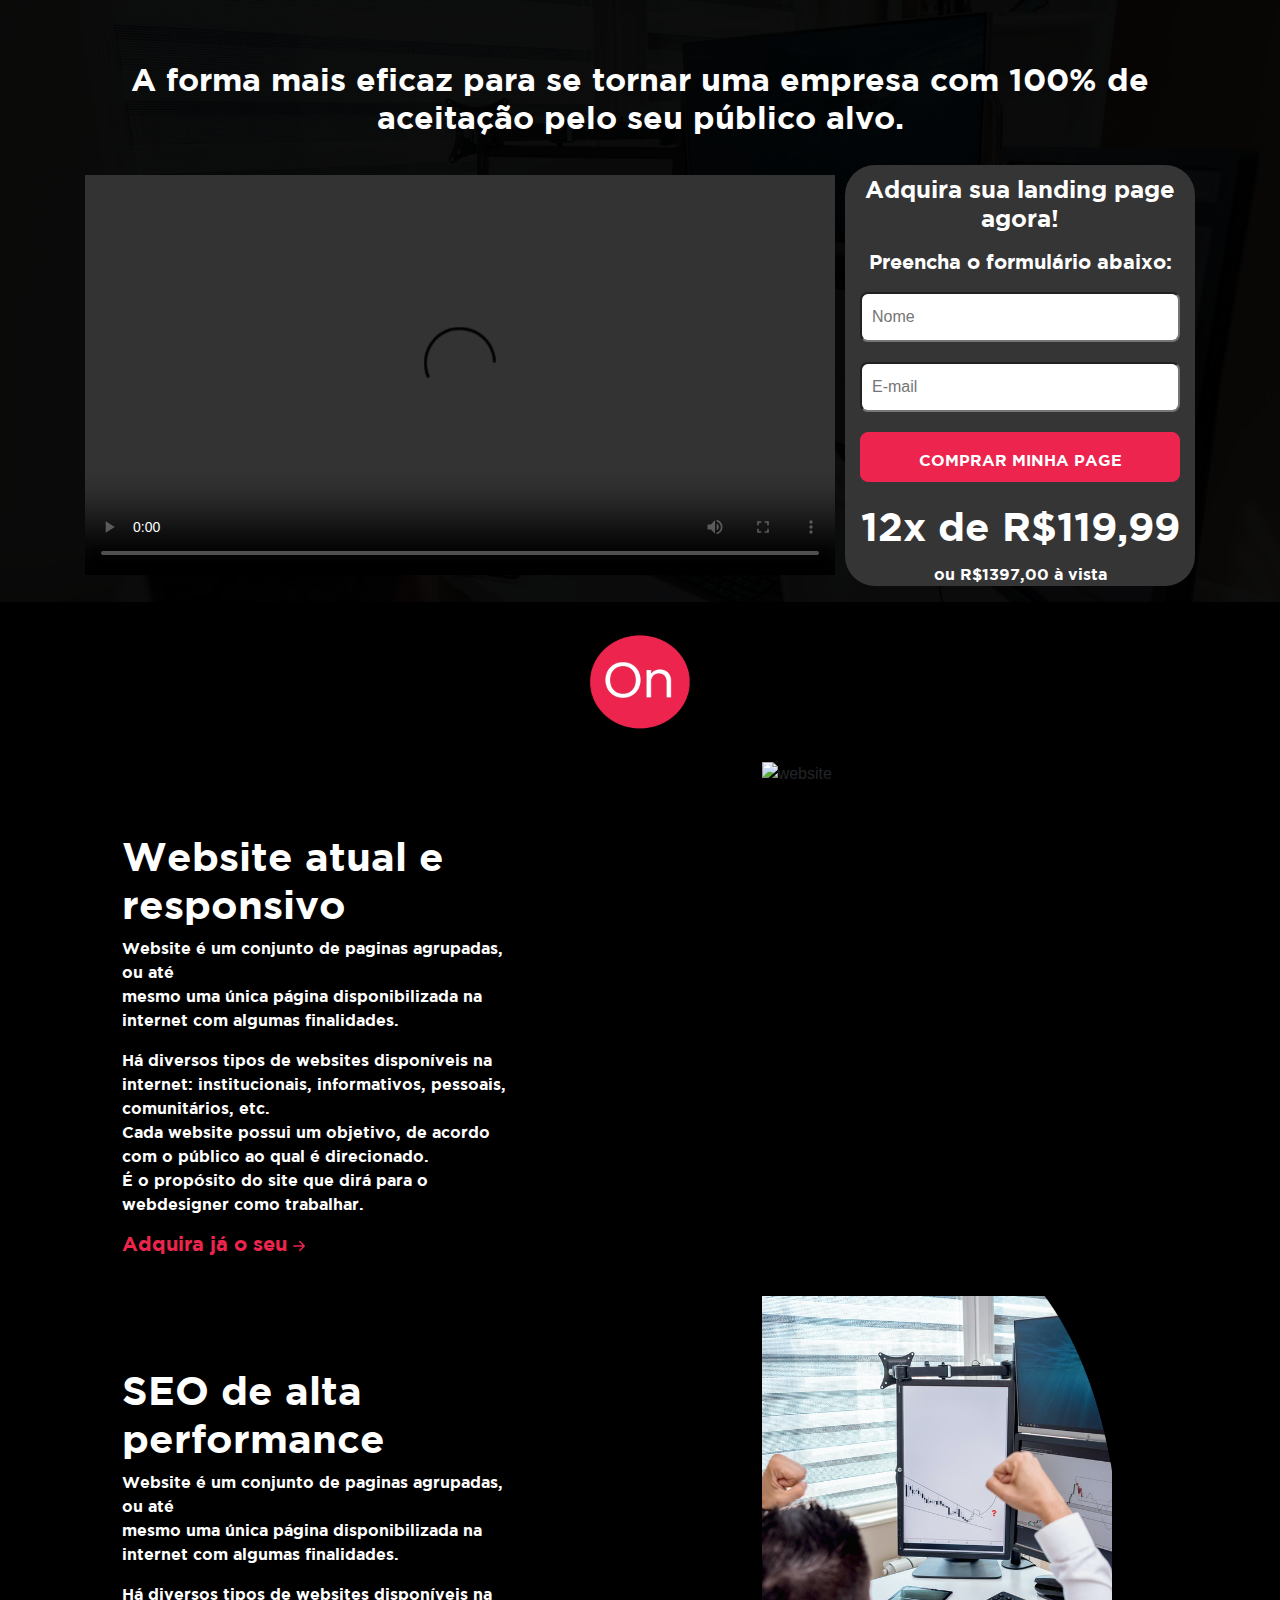
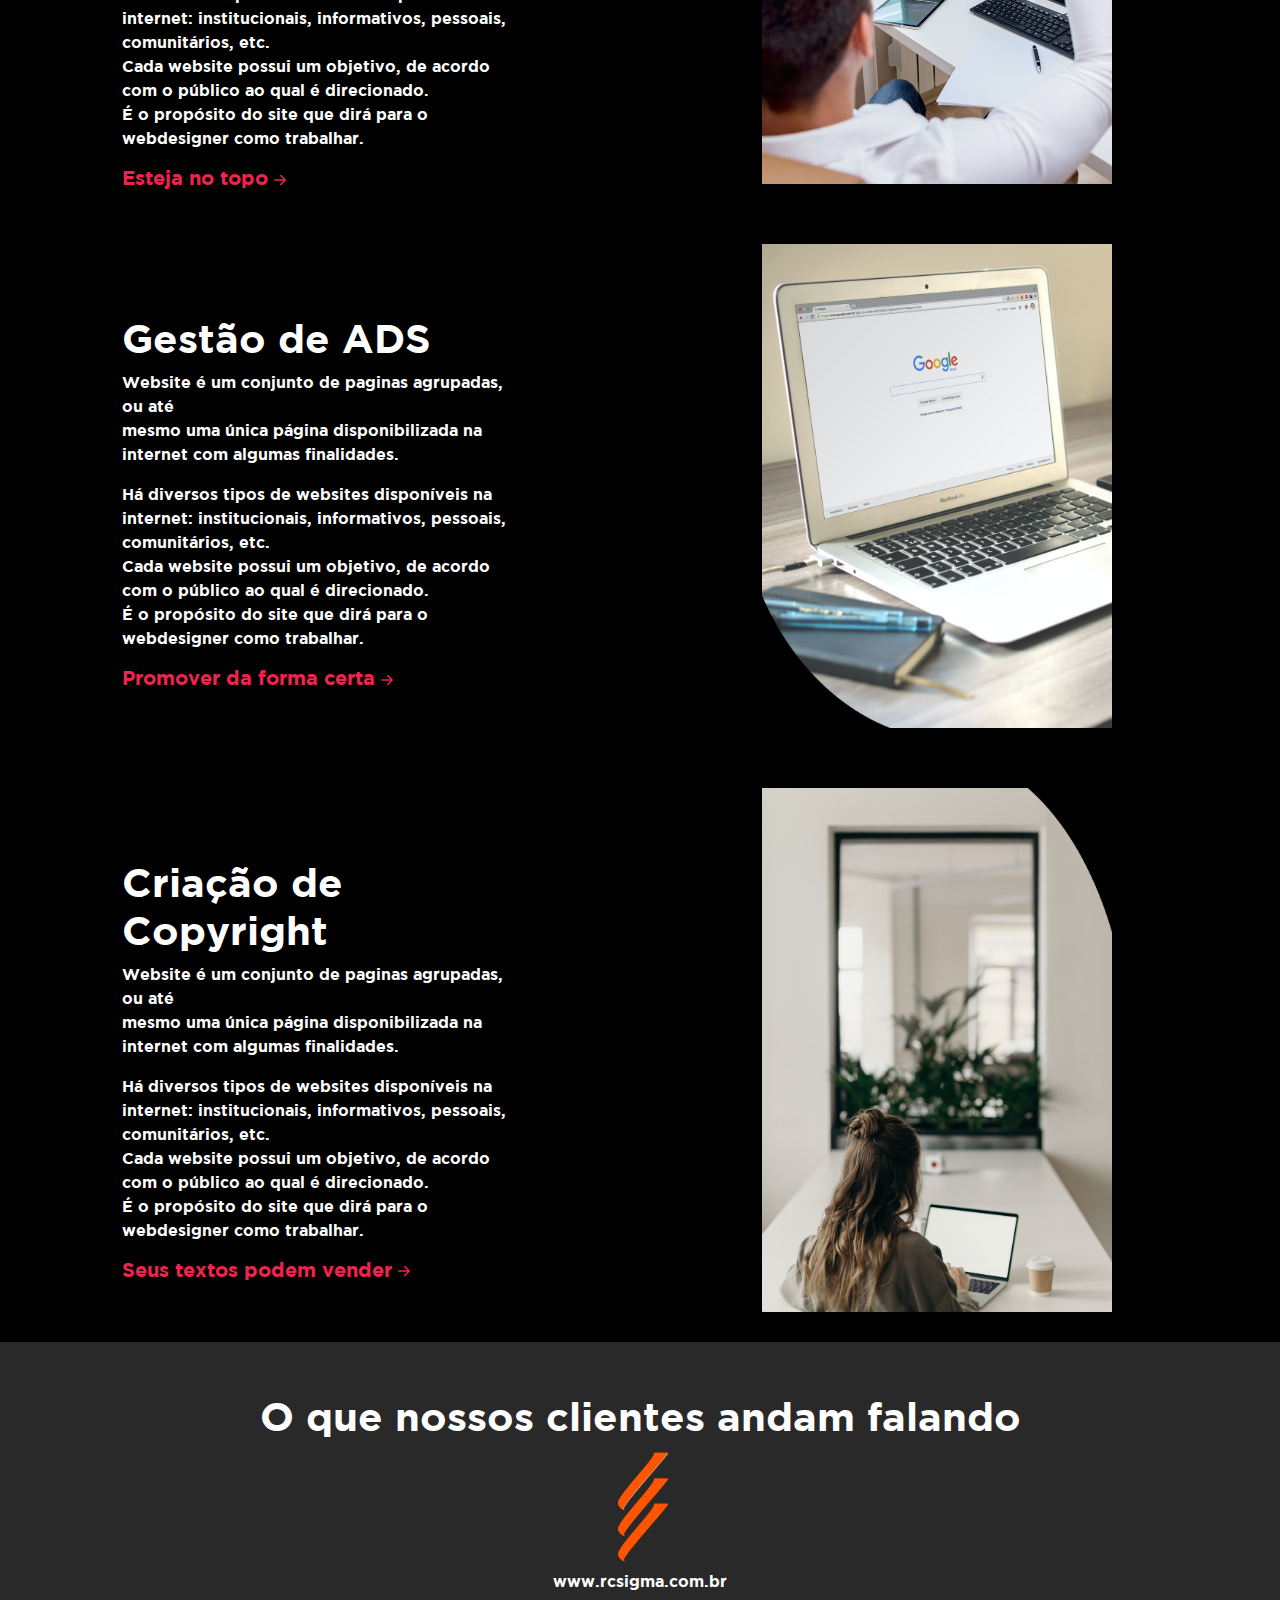
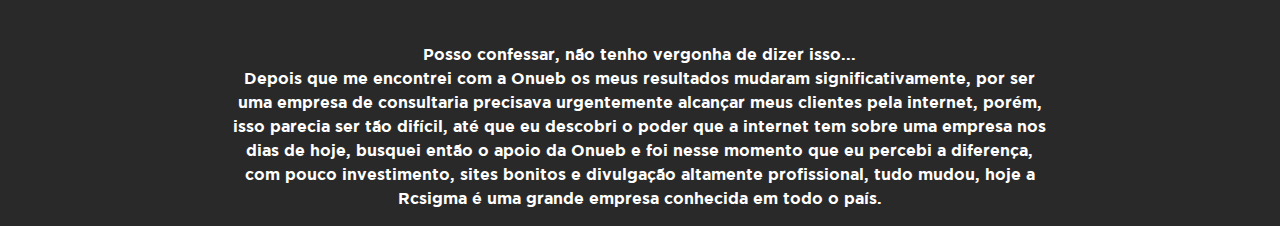
==== landing.html @ 8a6b4563 "Atua" ====
<!DOCTYPE html>
<html lang="pt-br">
<head>
    <meta charset="UTF-8">
    <meta http-equiv="X-UA-Compatible" content="IE=edge">
    <meta name="viewport" content="width=device-width, initial-scale=1.0">
    <title>Web Designer - Romilson Cavalcante</title>
    <link rel="stylesheet" href="css/landing.css">
    <link rel=icon href="imagens/fav.png" sizes="15x15"  type="image/png">
        <meta charset="utf-8">
        <meta name="description" content="A Onueb é a agência de criação de site mais completa para 
        sua empresa, conte conosco para criar um site lindo. Onueb. Criação de sites.">
        <meta name=”robots” content=”noindex”>
        <meta name="keywords" content="onueb, criação de site,"/>
        <meta name=”creator” content=”Onueb”>
        <!--Mobile-->
        <meta name="viewport" content="width=device-width, initial-scale=1">

        <!-- Latest compiled and minified CSS -->
        <link rel="stylesheet" href="https://maxcdn.bootstrapcdn.com/bootstrap/4.5.2/css/bootstrap.min.css">

        <!--For Font-Aswesome Icons-->
        <link rel="stylesheet" href="https://cdnj.cloudflare.com/ajax/libs/font-awesome/4.7.0/css/font-awesome.min.css">

        <!-- jQuery library -->
        <script src="https://ajax.googleapis.com/ajax/libs/jquery/3.5.1/jquery.min.js"></script>

        <!-- Popper JS -->
        <script src="https://cdnjs.cloudflare.com/ajax/libs/popper.js/1.16.0/umd/popper.min.js"></script>

        <!-- Latest compiled JavaScript -->
        <script src="https://maxcdn.bootstrapcdn.com/bootstrap/4.5.2/js/bootstrap.min.js"></script>
</head>
<body>
<div class="container-fluid" id="title">
    <div class="container">
    <h2 id="title1">A forma mais eficaz para se tornar uma empresa com 100% de aceitação pelo seu público alvo.</h2>
    </div>
    <div class="container">
    <div class="row">
        <div class="col-sm-8">
            <video width="750px" height="400" controls style="margin-top: 10px;">
                <source src="video/Meu Vídeo2.mp4" type="video/mp4">
              </video>
        </div>
        <div class="col-sm-4">
            <section id="form">
                <h4>Adquira sua landing page agora!</h4>
                <h5>Preencha o formulário abaixo:</h5>
                <form action="">
                    <input id="um" type="text" placeholder="Nome"><br>
                    <input type="text" placeholder="E-mail"><br>
                    <button id="button"  class="btn btn-custom"><p>COMPRAR MINHA PAGE</p></button><br>
                    <h1 id="avista">12x de R$119,99</h1><br>
                    <p id="avista">ou R$1397,00 à vista</p>
                </form>
            </section>
        </div>
    </div>
    </div>

</div>
<!--Website-->

<div id="website" class="container-fluid">
    <div class="container" style="text-align: center; padding-top: 30px;">
        <img src="imagens/fav.png" alt="onueb" width="100px">

    </div>
    <div class="row">
      <div class="col-sm-1"></div>
      <div class="col-sm-4"><h1 id="web">Website atual e responsivo</h1><p>Website é um conjunto de paginas agrupadas, ou até<br>
      mesmo uma única página disponibilizada na internet com algumas finalidades.</p>
      <p>Há diversos tipos de websites disponíveis na internet: institucionais, informativos, pessoais, comunitários, etc. <br>
      Cada website possui um objetivo, de acordo com o público ao qual é direcionado. <br>
      É o propósito do site que dirá para o webdesigner como trabalhar.</p>
      
        <a id="conhecer" href="#"><h5 id="linkescuro">Adquira já o seu<svg xmlns="http://www.w3.org/2000/svg" width="24" height="24" fill="currentColor" class="bi bi-arrow-right-short" viewBox="0 0 16 16">
          <path fill-rule="evenodd" d="M4 8a.5.5 0 0 1 .5-.5h5.793L8.146 5.354a.5.5 0 1 1 .708-.708l3 3a.5.5 0 0 1 0 .708l-3 3a.5.5 0 0 1-.708-.708L10.293 8.5H4.5A.5.5 0 0 1 4 8z"/>
        </svg></h5></a></div>
      <div class="col-sm-2"></div>
      <div class="col-sm-5"><img id="web" src="imagens/website.png" class="img-fluid" width="350px" alt="website"></div>
    </div>
  </div>
  <!--Website-->
  <!--SEO-->
  <div id="SEO" class="container-fluid">
    <div class="row">
      <div class="col-sm-1"></div>
      <div class="col-sm-4"><h1 id="web">SEO de alta performance</h1><p>Website é um conjunto de paginas agrupadas, ou até<br>
      mesmo uma única página disponibilizada na internet com algumas finalidades.</p>
      <p>Há diversos tipos de websites disponíveis na internet: institucionais, informativos, pessoais, comunitários, etc. <br>
      Cada website possui um objetivo, de acordo com o público ao qual é direcionado. <br>
      É o propósito do site que dirá para o webdesigner como trabalhar.</p>
      
        <a id="conhecer" href="#"><h5 id="linkescuro">Esteja no topo<svg xmlns="http://www.w3.org/2000/svg" width="24" height="24" fill="currentColor" class="bi bi-arrow-right-short" viewBox="0 0 16 16">
          <path fill-rule="evenodd" d="M4 8a.5.5 0 0 1 .5-.5h5.793L8.146 5.354a.5.5 0 1 1 .708-.708l3 3a.5.5 0 0 1 0 .708l-3 3a.5.5 0 0 1-.708-.708L10.293 8.5H4.5A.5.5 0 0 1 4 8z"/>
        </svg></h5></a></div>
      <div class="col-sm-2"></div>
      <div class="col-sm-5"><img id="web" src="imagens/SEo.png" class="img-fluid" width="350px" alt="seo"></div>
    </div>
  </div>
  <!--SEO-->
  <!--Gestão de Ads-->
  <div id="ads" class="container-fluid">
    <div class="row">
      <div class="col-sm-1"></div>
      <div class="col-sm-4"><h1 id="web">Gestão de ADS</h1><p>Website é um conjunto de paginas agrupadas, ou até<br>
      mesmo uma única página disponibilizada na internet com algumas finalidades.</p>
      <p>Há diversos tipos de websites disponíveis na internet: institucionais, informativos, pessoais, comunitários, etc. <br>
      Cada website possui um objetivo, de acordo com o público ao qual é direcionado. <br>
      É o propósito do site que dirá para o webdesigner como trabalhar.</p>
      
        <a id="conhecer" href="#"><h5 id="linkescuro">Promover da forma certa<svg xmlns="http://www.w3.org/2000/svg" width="24" height="24" fill="currentColor" class="bi bi-arrow-right-short" viewBox="0 0 16 16">
          <path fill-rule="evenodd" d="M4 8a.5.5 0 0 1 .5-.5h5.793L8.146 5.354a.5.5 0 1 1 .708-.708l3 3a.5.5 0 0 1 0 .708l-3 3a.5.5 0 0 1-.708-.708L10.293 8.5H4.5A.5.5 0 0 1 4 8z"/>
        </svg></h5></a></div>
      <div class="col-sm-2"></div>
      <div class="col-sm-5"><img id="web" src="imagens/ads.png" class="img-fluid" width="350px" alt="website"></div>
    </div>
  </div>
  <!--Gestão de Ads-->
  <!--Copy-->
  <div id="SEO" class="container-fluid">
    <div class="row">
      <div class="col-sm-1"></div>
      <div class="col-sm-4"><h1 id="web">Criação de Copyright</h1><p>Website é um conjunto de paginas agrupadas, ou até<br>
      mesmo uma única página disponibilizada na internet com algumas finalidades.</p>
      <p>Há diversos tipos de websites disponíveis na internet: institucionais, informativos, pessoais, comunitários, etc. <br>
      Cada website possui um objetivo, de acordo com o público ao qual é direcionado. <br>
      É o propósito do site que dirá para o webdesigner como trabalhar.</p>
      
        <a id="conhecer" href="#"><h5 id="linkescuro">Seus textos podem vender<svg xmlns="http://www.w3.org/2000/svg" width="24" height="24" fill="currentColor" class="bi bi-arrow-right-short" viewBox="0 0 16 16">
          <path fill-rule="evenodd" d="M4 8a.5.5 0 0 1 .5-.5h5.793L8.146 5.354a.5.5 0 1 1 .708-.708l3 3a.5.5 0 0 1 0 .708l-3 3a.5.5 0 0 1-.708-.708L10.293 8.5H4.5A.5.5 0 0 1 4 8z"/>
        </svg></h5></a></div>
      <div class="col-sm-2"></div>
      <div class="col-sm-5"><img id="web" src="imagens/copy.png" class="img-fluid" width="350px" alt="seo"></div>
    </div>
  </div>

<!---Depoimento-->
<div id="depoimento" class="container-fluid">
    <h1>O que nossos clientes andam falando</h1>
    <img src="imagens/rcsigma.png" width="100px" alt=""><br>
    <a id="link" href="http://rcsigma.com.br/" target="target-blank">www.rcsigma.com.br</a><br><br><br>
    <div class="row">
      <div class="col-sm-2"></div>
      <div class="col-sm-8">
    <p>Posso confessar, não tenho vergonha de dizer isso...<br>
    Depois que me encontrei com a Onueb os meus resultados mudaram significativamente, por ser uma empresa de consultaria
  precisava urgentemente alcançar meus clientes pela internet, porém, isso parecia ser tão difícil, até que eu descobri
o poder que a internet tem sobre uma empresa nos dias de hoje, busquei então o apoio da Onueb e foi nesse momento que eu
percebi a diferença, com pouco investimento, sites bonitos e divulgação altamente profissional, tudo mudou, hoje a Rcsigma é uma grande empresa conhecida em todo o país.</p>
</div>
<div class="col-sm-2"></div>
</div>
</div>
</body>
</html>
---- css/landing.css ----
@font-face {
    font-family: GOTHAM;
     src: url(../fonte/GOTHAM.TTF);
 }

 body{
     background-color: black;
 }

a#link{
    font-family: GOTHAM;
    color: white;

}

h1{
    font-family: GOTHAM;
    color: white;
}

h2{
    font-family: GOTHAM;
    color: white;
}
h3{
    font-family: GOTHAM;
    color: white;
}
h4{
    font-family: GOTHAM;
    color: white;
}
h5{
    font-family: GOTHAM;
    color: white;
}
p{
    font-family: GOTHAM;
    color: white;
}
div#title{
    background-image: url(..//imagens/lan.png);
    background-size: cover;
    background-position: fixed;
    background-repeat: no-repeat;
}

h2#title1{
    font-family: GOTHAM;
    color: white;
    text-align: center;
    padding-top: 60px;
    padding-bottom: 20px;
}

section#form{
    background-color: rgb(53, 53, 53);
    text-align: center;
    color: white;
    border-radius: 30px;
}

section#form h4{
    padding: 10px;
}

section#form input{
    width: 320px;
    border-radius: 8px;
    height: 50px;
    margin-bottom: 20px;
    padding-left: 10px;
}

input#um{
    width: 400px;
    border-radius: 8px;
    height: 50px;
    margin-bottom: 20px;
    margin-top: 10px;
    padding-left: 10px;
}

#button {
    background-color: #ED254E;
    border-color: #ED254E;
    border-radius: 8px;
    width: 320px;
    height: 50px;
    color: white;
    padding-top: 15px;

}

p#avista{
    font-size: 16px;
    margin-top: -20px;
}

h1#avista{
    margin-top: 20px;
}

div#porticapa{
    background-image: url(../imagens/porticapa.png);
  background-size: cover;

}

div#porticapa h1{
    padding-top: 100px;
    padding-bottom: 100px;
    color: white;
}

#navporti a{
    color:white;
    font-size: 17px;
    font-family: GOTHAM;
}

h1#web{
    margin-top: 100px;
    font: GOTHAM;
}

#linkescuro{
    color: #ED254E;
}

img#web{
    margin-bottom: 30px;
    margin-top: 30px;
}

div#SEO{
    background-color: black;}

#website{
    background-color: black;
}

#ads{
    background-color: black;
}

#depoimento{
    background-color:rgb(41, 41, 41);
    text-align: center;
    padding-top: 50px;
}
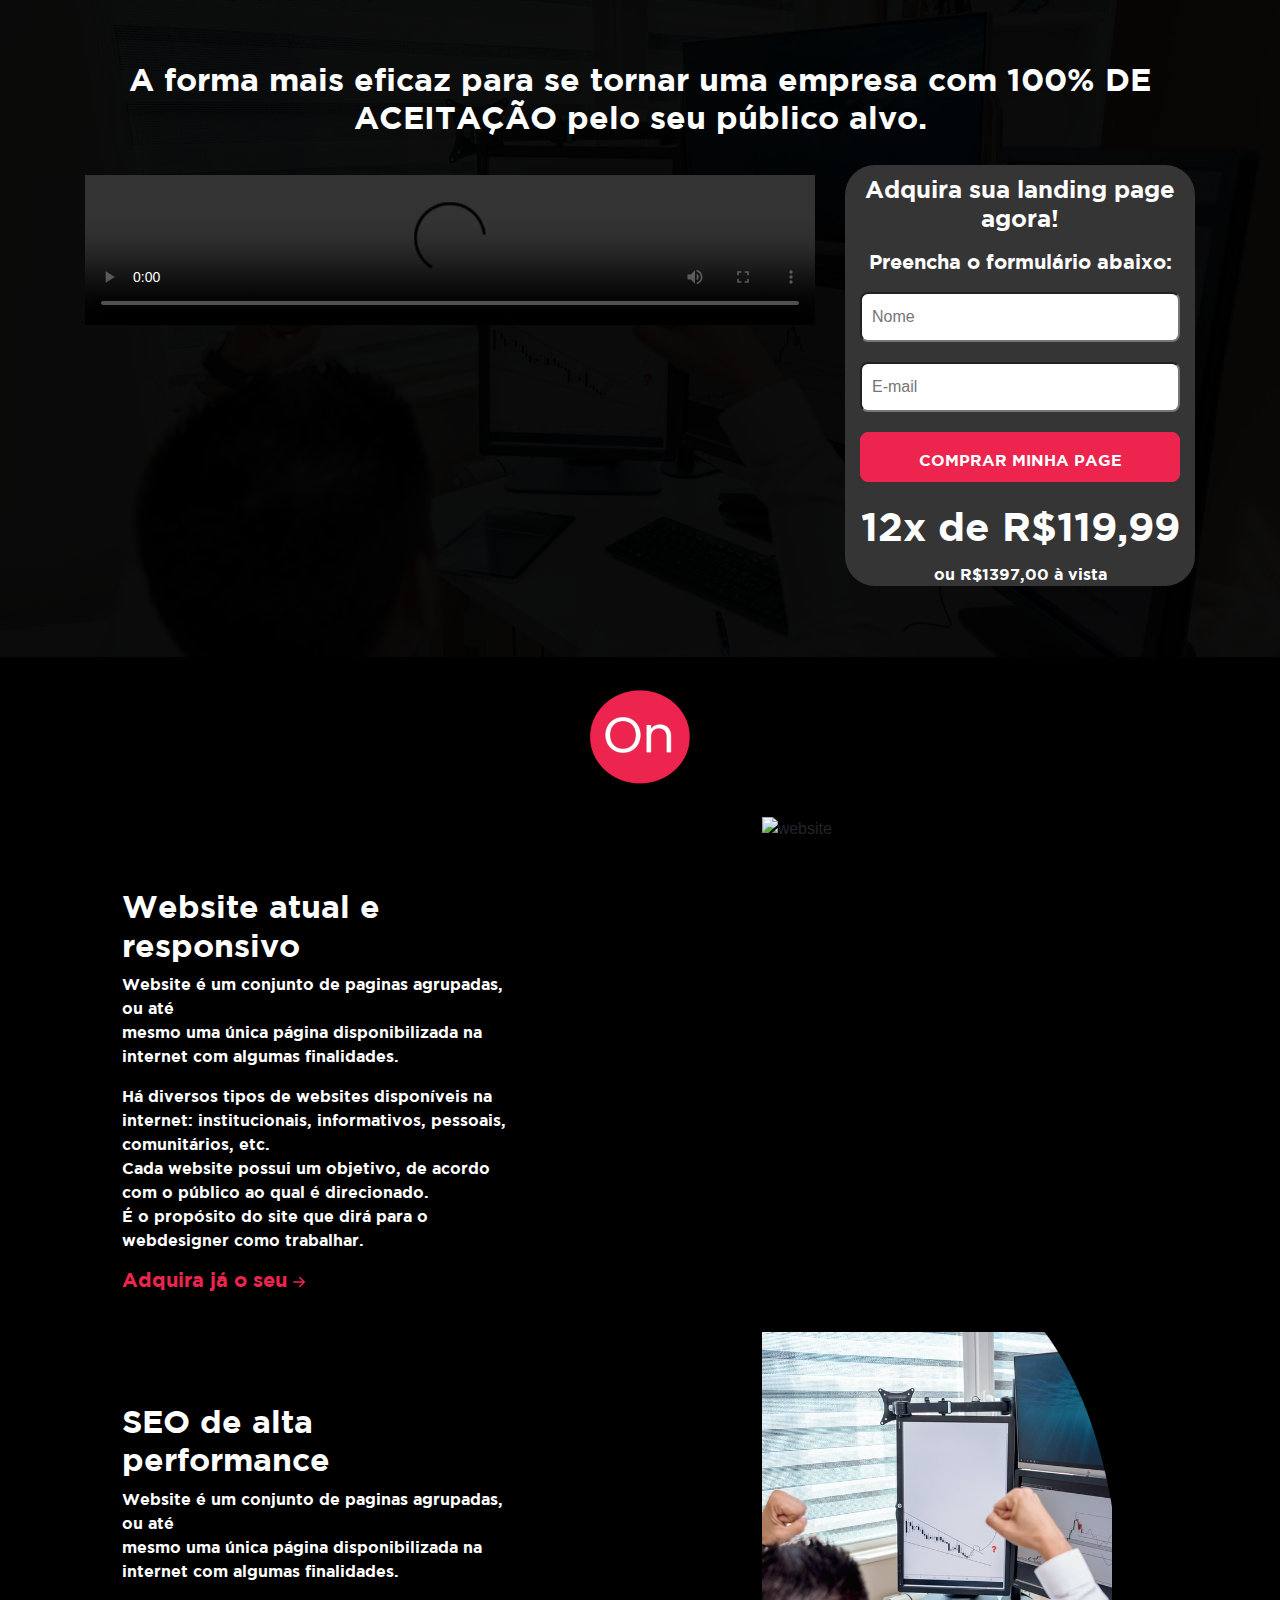
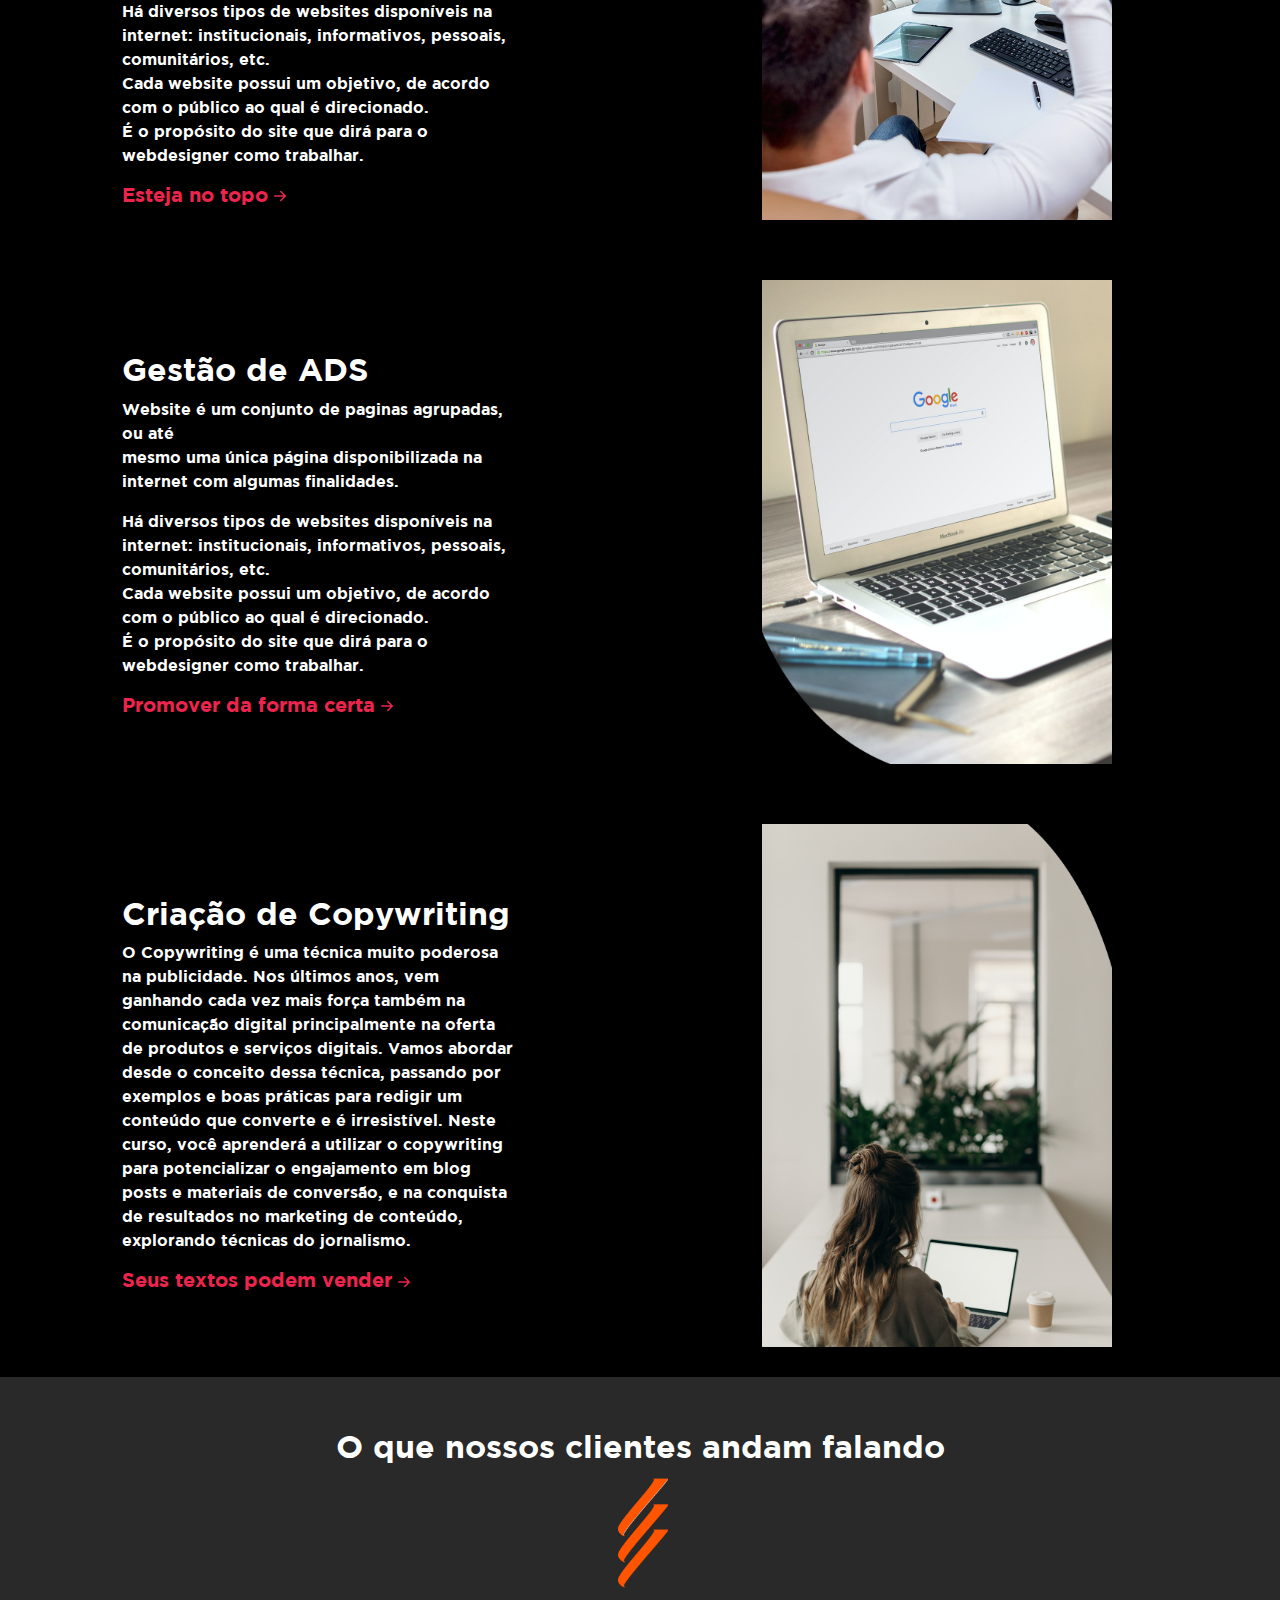
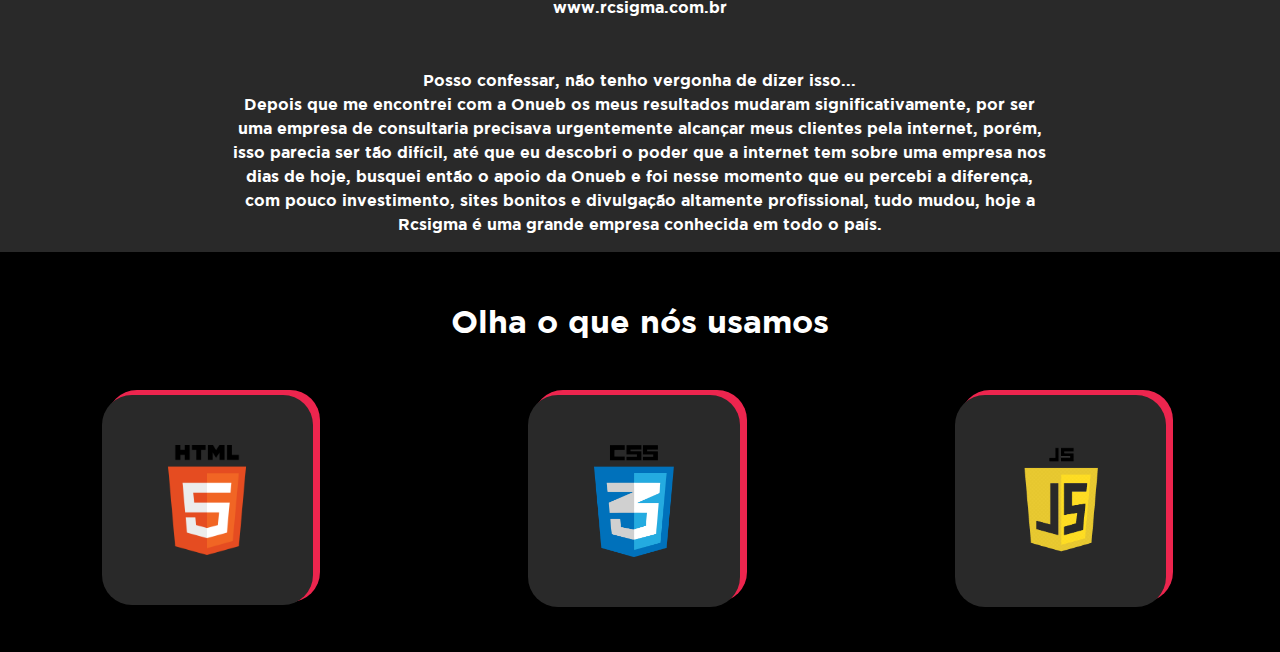
==== commit 6995e3d7: "au" ====
--- a/landing.html
+++ b/landing.html
@@ -34,12 +34,12 @@
 <body>
 <div class="container-fluid" id="title">
     <div class="container">
-    <h2 id="title1">A forma mais eficaz para se tornar uma empresa com 100% de aceitação pelo seu público alvo.</h2>
+    <h2 id="title1">A forma mais eficaz para se tornar uma empresa com 100% DE ACEITAÇÃO pelo seu público alvo.</h2>
     </div>
     <div class="container">
     <div class="row">
         <div class="col-sm-8">
-            <video width="750px" height="400" controls style="margin-top: 10px;">
+            <video width="100%" controls style="margin-top: 10px;">
                 <source src="video/Meu Vídeo2.mp4" type="video/mp4">
               </video>
         </div>
@@ -69,7 +69,7 @@
     </div>
     <div class="row">
       <div class="col-sm-1"></div>
-      <div class="col-sm-4"><h1 id="web">Website atual e responsivo</h1><p>Website é um conjunto de paginas agrupadas, ou até<br>
+      <div class="col-sm-4"><h2 id="web">Website atual e responsivo</h2><p>Website é um conjunto de paginas agrupadas, ou até<br>
       mesmo uma única página disponibilizada na internet com algumas finalidades.</p>
       <p>Há diversos tipos de websites disponíveis na internet: institucionais, informativos, pessoais, comunitários, etc. <br>
       Cada website possui um objetivo, de acordo com o público ao qual é direcionado. <br>
@@ -87,7 +87,7 @@
   <div id="SEO" class="container-fluid">
     <div class="row">
       <div class="col-sm-1"></div>
-      <div class="col-sm-4"><h1 id="web">SEO de alta performance</h1><p>Website é um conjunto de paginas agrupadas, ou até<br>
+      <div class="col-sm-4"><h2 id="web">SEO de alta performance</h2><p>Website é um conjunto de paginas agrupadas, ou até<br>
       mesmo uma única página disponibilizada na internet com algumas finalidades.</p>
       <p>Há diversos tipos de websites disponíveis na internet: institucionais, informativos, pessoais, comunitários, etc. <br>
       Cada website possui um objetivo, de acordo com o público ao qual é direcionado. <br>
@@ -105,7 +105,7 @@
   <div id="ads" class="container-fluid">
     <div class="row">
       <div class="col-sm-1"></div>
-      <div class="col-sm-4"><h1 id="web">Gestão de ADS</h1><p>Website é um conjunto de paginas agrupadas, ou até<br>
+      <div class="col-sm-4"><h2 id="web">Gestão de ADS</h2><p>Website é um conjunto de paginas agrupadas, ou até<br>
       mesmo uma única página disponibilizada na internet com algumas finalidades.</p>
       <p>Há diversos tipos de websites disponíveis na internet: institucionais, informativos, pessoais, comunitários, etc. <br>
       Cada website possui um objetivo, de acordo com o público ao qual é direcionado. <br>
@@ -123,11 +123,11 @@
   <div id="SEO" class="container-fluid">
     <div class="row">
       <div class="col-sm-1"></div>
-      <div class="col-sm-4"><h1 id="web">Criação de Copyright</h1><p>Website é um conjunto de paginas agrupadas, ou até<br>
-      mesmo uma única página disponibilizada na internet com algumas finalidades.</p>
-      <p>Há diversos tipos de websites disponíveis na internet: institucionais, informativos, pessoais, comunitários, etc. <br>
-      Cada website possui um objetivo, de acordo com o público ao qual é direcionado. <br>
-      É o propósito do site que dirá para o webdesigner como trabalhar.</p>
+      <div class="col-sm-4"><h2 id="web">Criação de Copywriting</h2><p>O Copywriting é uma técnica muito poderosa na publicidade. Nos últimos anos, vem ganhando cada vez mais força também na comunicação digital 
+        principalmente na oferta de produtos e serviços digitais. Vamos abordar desde o conceito dessa técnica, passando por 
+        exemplos e boas práticas para redigir um conteúdo que converte e é irresistível. Neste curso, você aprenderá a 
+        utilizar o copywriting para potencializar o engajamento em blog posts e materiais de conversão, e na conquista de 
+        resultados no marketing de conteúdo, explorando técnicas do jornalismo.</p>
       
         <a id="conhecer" href="#"><h5 id="linkescuro">Seus textos podem vender<svg xmlns="http://www.w3.org/2000/svg" width="24" height="24" fill="currentColor" class="bi bi-arrow-right-short" viewBox="0 0 16 16">
           <path fill-rule="evenodd" d="M4 8a.5.5 0 0 1 .5-.5h5.793L8.146 5.354a.5.5 0 1 1 .708-.708l3 3a.5.5 0 0 1 0 .708l-3 3a.5.5 0 0 1-.708-.708L10.293 8.5H4.5A.5.5 0 0 1 4 8z"/>
@@ -139,7 +139,7 @@
 
 <!---Depoimento-->
 <div id="depoimento" class="container-fluid">
-    <h1>O que nossos clientes andam falando</h1>
+    <h2>O que nossos clientes andam falando</h2>
     <img src="imagens/rcsigma.png" width="100px" alt=""><br>
     <a id="link" href="http://rcsigma.com.br/" target="target-blank">www.rcsigma.com.br</a><br><br><br>
     <div class="row">
@@ -154,5 +154,20 @@
 <div class="col-sm-2"></div>
 </div>
 </div>
+<!---Ferramentas-->
+<div id="ferramenta" class="container-fluid">
+  <h2 style="margin-bottom: 50px;">Olha o que nós usamos</h2>
+  <div class="row">
+    <div class="col-sm-1" ></div>
+    <div id="blocoferr" class="col-sm-2"><section id="ferramenta"><img src="imagens/html.png" width="110px" alt=""></section></div>
+    <div class="col-sm-2" ></div>
+    <div id="blocoferr" class="col-sm-2"><section id="ferramenta"><img src="imagens/css.png" width="80px" alt=""></section></div>
+    <div class="col-sm-2" ></div>
+    <div id="blocoferr" class="col-sm-2"><section id="ferramenta"><img src="imagens/js.png" width="90px" alt=""></section></div>
+   
+    
+  </div>
+
+</div>
 </body>
 </html>--- a/css/landing.css
+++ b/css/landing.css
@@ -43,6 +43,7 @@
     background-size: cover;
     background-position: fixed;
     background-repeat: no-repeat;
+    padding-bottom: 55px;
 }
 
 h2#title1{
@@ -119,7 +120,7 @@
     font-family: GOTHAM;
 }
 
-h1#web{
+h2#web{
     margin-top: 100px;
     font: GOTHAM;
 }
@@ -148,4 +149,303 @@
     background-color:rgb(41, 41, 41);
     text-align: center;
     padding-top: 50px;
+}
+
+#ferramenta{
+    background-color: black;
+    color: white;
+    padding-top: 50px;
+    padding-bottom: 50px;
+    text-align: center;
+}
+
+section#ferramenta{
+    background-color: rgb(41, 41, 41);
+    margin-left: -20px; margin-right: -8px; margin-top: 5px; margin-bottom: -5px;
+    border-radius: 30px;
+}
+
+div#blocoferr{
+    border-radius: 30px;
+    background-color: #ED254E;
+}
+
+
+
+@media (max-width: 1000px){
+
+    div#title{
+        background-image: url(..//imagens/lan.png);
+        background-size: cover;
+        background-position: fixed;
+        background-repeat: no-repeat;
+        padding-bottom: 55px;
+    }
+    
+    h2#title1{
+        font-family: GOTHAM;
+        color: white;
+        text-align: center;
+        padding-top: 60px;
+        padding-bottom: 20px;
+    }
+    
+    section#form{
+        background-color: rgb(53, 53, 53);
+        text-align: center;
+        color: white;
+        border-radius: 30px;
+    }
+    
+    section#form h4{
+        padding: 10px;
+    }
+    
+    section#form input{
+        width: 320px;
+        border-radius: 8px;
+        height: 50px;
+        margin-bottom: 20px;
+        padding-left: 10px;
+    }
+    
+    input#um{
+        width: 400px;
+        border-radius: 8px;
+        height: 50px;
+        margin-bottom: 20px;
+        margin-top: 10px;
+        padding-left: 10px;
+    }
+    
+    #button {
+        background-color: #ED254E;
+        border-color: #ED254E;
+        border-radius: 8px;
+        width: 320px;
+        height: 50px;
+        color: white;
+        padding-top: 15px;
+    
+    }
+    
+    p#avista{
+        font-size: 16px;
+        margin-top: -20px;
+    }
+    
+    h1#avista{
+        margin-top: 20px;
+    }
+    
+    div#porticapa{
+        background-image: url(../imagens/porticapa.png);
+      background-size: cover;
+    
+    }
+    
+    div#porticapa h1{
+        padding-top: 100px;
+        padding-bottom: 100px;
+        color: white;
+    }
+    
+    #navporti a{
+        color:white;
+        font-size: 17px;
+        font-family: GOTHAM;
+    }
+    
+    h2#web{
+        margin-top: 100px;
+        font: GOTHAM;
+    }
+    
+    #linkescuro{
+        color: #ED254E;
+    }
+    
+    img#web{
+        margin-bottom: 30px;
+        margin-top: 30px;
+    }
+    
+    div#SEO{
+        background-color: black;}
+    
+    #website{
+        background-color: black;
+    }
+    
+    #ads{
+        background-color: black;
+    }
+    
+    #depoimento{
+        background-color:rgb(41, 41, 41);
+        text-align: center;
+        padding-top: 50px;
+    }
+    
+    #ferramenta{
+        background-color: black;
+        color: white;
+        padding-top: 50px;
+        padding-bottom: 50px;
+        text-align: center;
+    }
+    
+    section#ferramenta{
+        background-color: rgb(41, 41, 41);
+        margin-left: -20px; margin-right: -8px; margin-top: 5px; margin-bottom: -5px;
+        border-radius: 30px;
+    }
+    
+    div#blocoferr{
+        border-radius: 30px;
+        background-color: #ED254E;
+    }
+
+
+}
+
+
+
+
+@media (max-width: 350px){
+
+    div#title{
+        background-image: url(..//imagens/lan.png);
+        background-size: cover;
+        background-position: fixed;
+        background-repeat: no-repeat;
+        padding-bottom: 55px;
+    }
+    
+    h2#title1{
+        font-family: GOTHAM;
+        color: white;
+        text-align: center;
+        padding-top: 60px;
+        padding-bottom: 20px;
+    }
+    
+    section#form{
+        background-color: rgb(53, 53, 53);
+        text-align: center;
+        color: white;
+        border-radius: 30px;
+    }
+    
+    section#form h4{
+        padding: 10px;
+    }
+    
+    section#form input{
+        width: 320px;
+        border-radius: 8px;
+        height: 50px;
+        margin-bottom: 20px;
+        padding-left: 10px;
+    }
+    
+    input#um{
+        width: 400px;
+        border-radius: 8px;
+        height: 50px;
+        margin-bottom: 20px;
+        margin-top: 10px;
+        padding-left: 10px;
+    }
+    
+    #button {
+        background-color: #ED254E;
+        border-color: #ED254E;
+        border-radius: 8px;
+        width: 320px;
+        height: 50px;
+        color: white;
+        padding-top: 15px;
+    
+    }
+    
+    p#avista{
+        font-size: 16px;
+        margin-top: -20px;
+    }
+    
+    h1#avista{
+        margin-top: 20px;
+    }
+    
+    div#porticapa{
+        background-image: url(../imagens/porticapa.png);
+      background-size: cover;
+    
+    }
+    
+    div#porticapa h1{
+        padding-top: 100px;
+        padding-bottom: 100px;
+        color: white;
+    }
+    
+    #navporti a{
+        color:white;
+        font-size: 17px;
+        font-family: GOTHAM;
+    }
+    
+    h2#web{
+        margin-top: 100px;
+        font: GOTHAM;
+    }
+    
+    #linkescuro{
+        color: #ED254E;
+    }
+    
+    img#web{
+        margin-bottom: 30px;
+        margin-top: 30px;
+    }
+    
+    div#SEO{
+        background-color: black;}
+    
+    #website{
+        background-color: black;
+    }
+    
+    #ads{
+        background-color: black;
+    }
+    
+    #depoimento{
+        background-color:rgb(41, 41, 41);
+        text-align: center;
+        padding-top: 50px;
+    }
+    
+    #ferramenta{
+        background-color: black;
+        color: white;
+        padding-top: 50px;
+        padding-bottom: 50px;
+        text-align: center;
+    }
+    
+    section#ferramenta{
+        background-color: rgb(41, 41, 41);
+        margin-left: -20px; margin-right: -8px; margin-top: 5px; margin-bottom: -5px;
+        border-radius: 30px;
+    }
+    
+    div#blocoferr{
+        border-radius: 30px;
+        background-color: #ED254E;
+    }
+
+
+
 }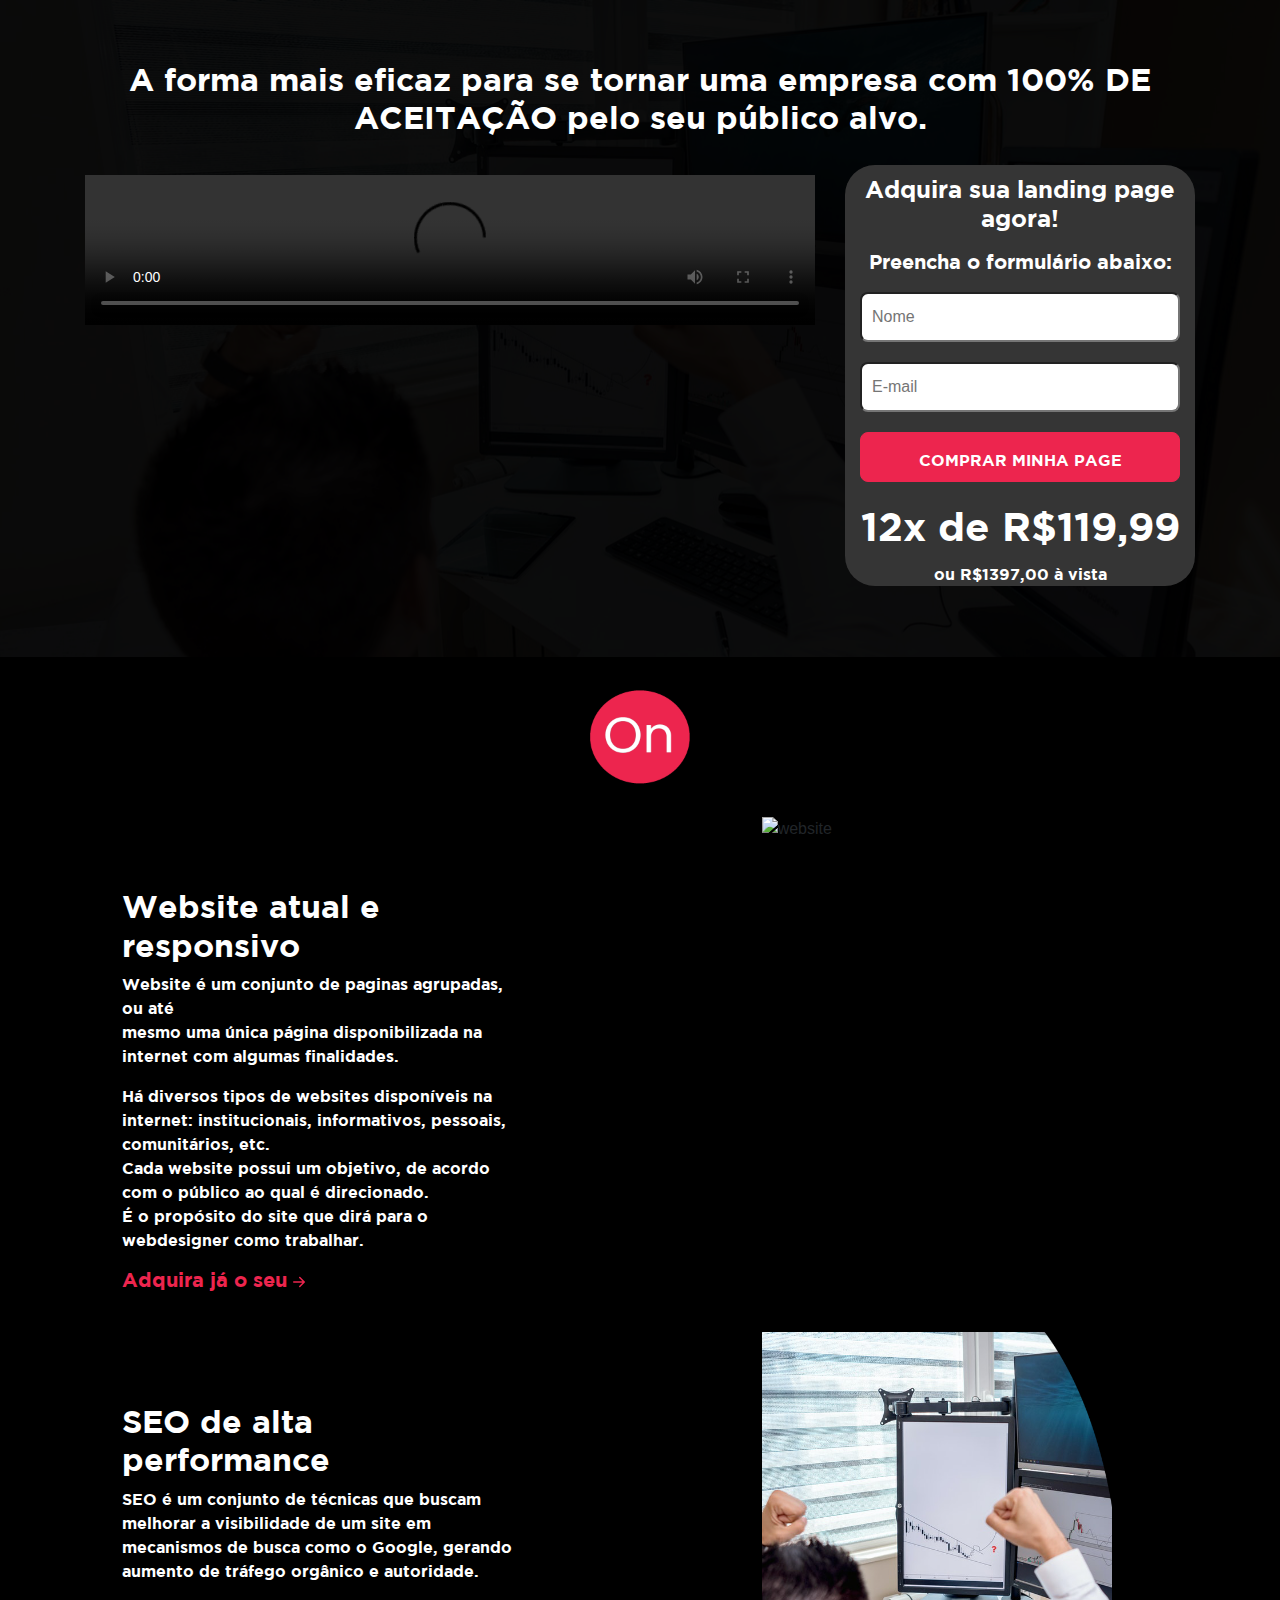
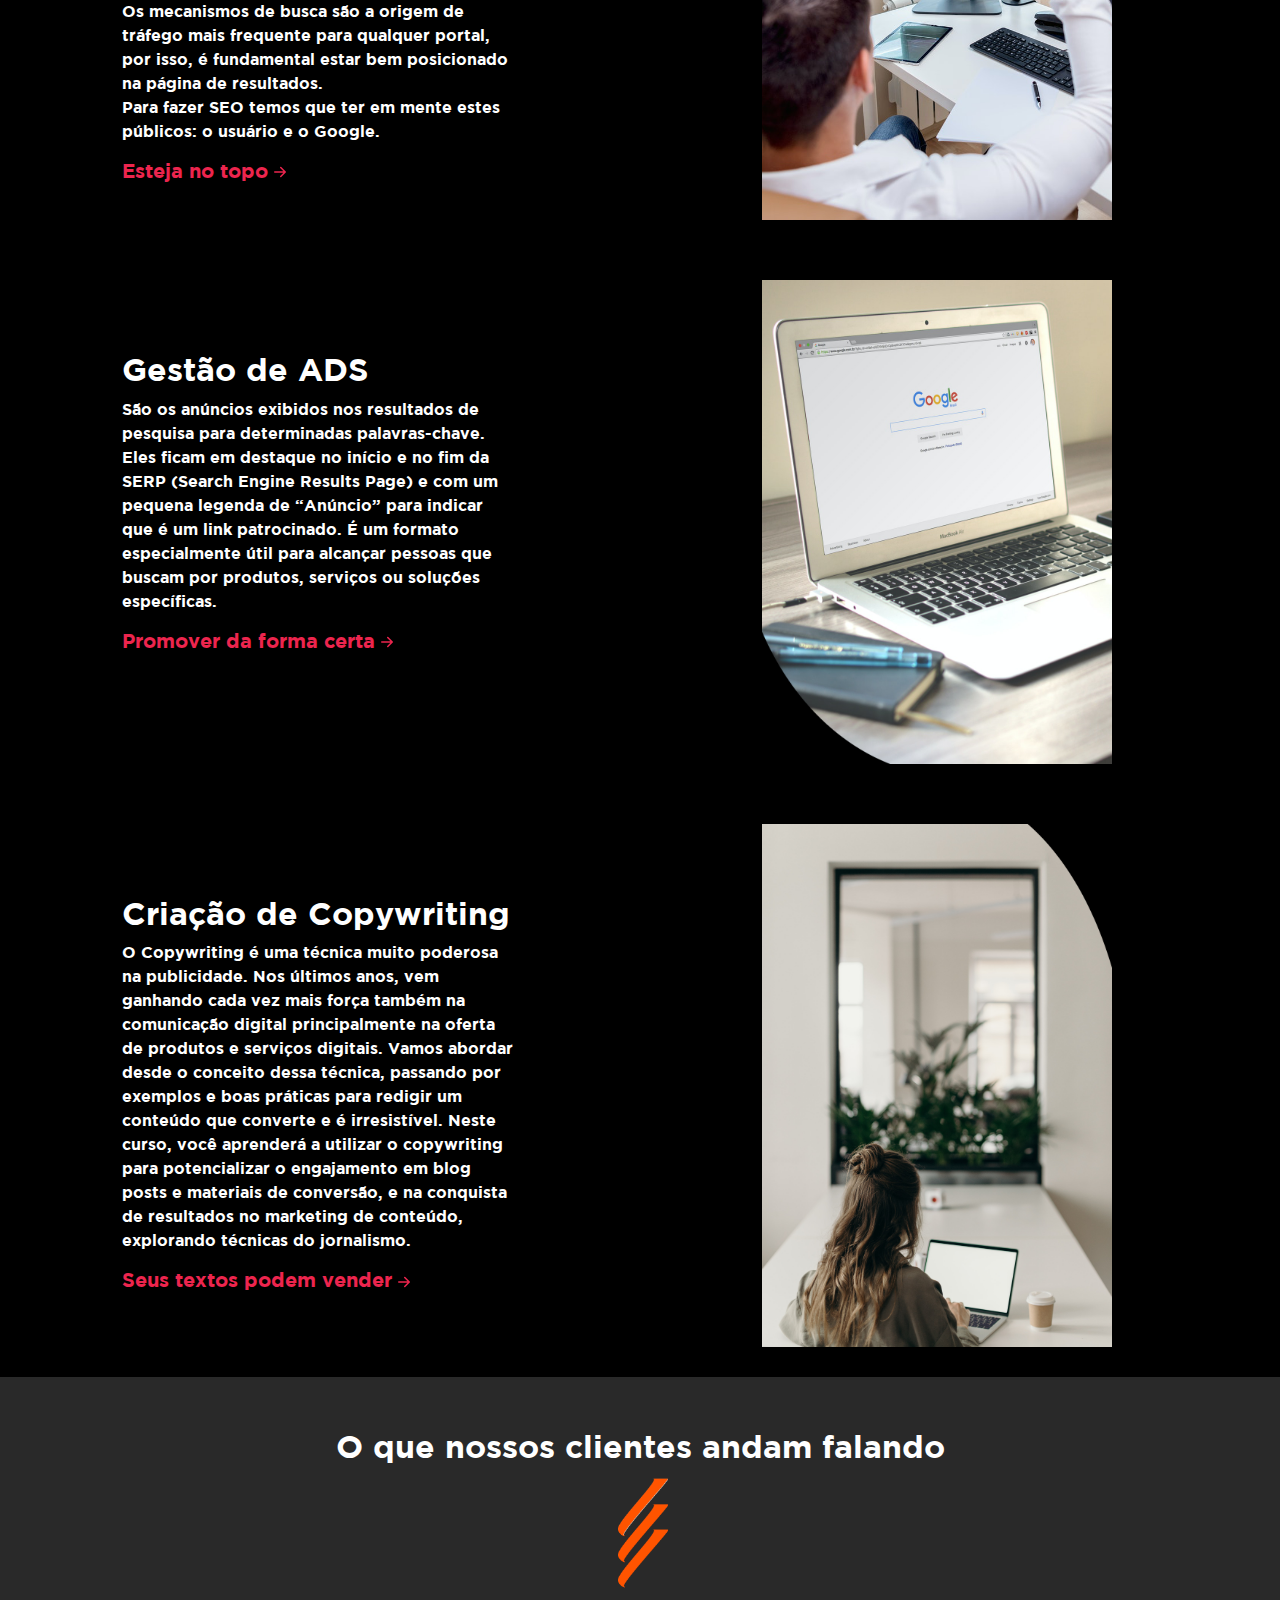
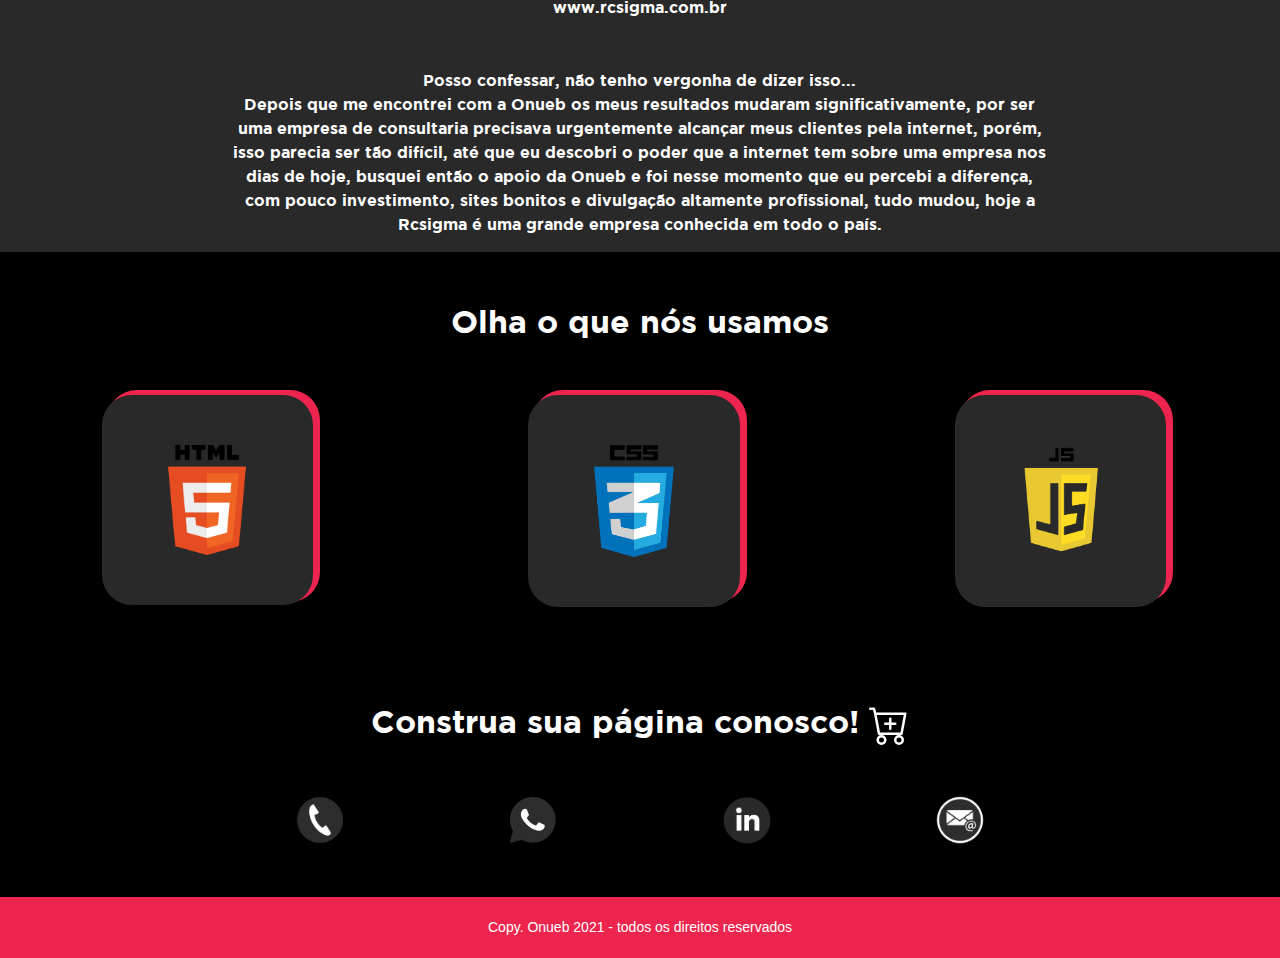
==== commit 632a8044: "sub" ====
--- a/landing.html
+++ b/landing.html
@@ -75,7 +75,7 @@
       Cada website possui um objetivo, de acordo com o público ao qual é direcionado. <br>
       É o propósito do site que dirá para o webdesigner como trabalhar.</p>
       
-        <a id="conhecer" href="#"><h5 id="linkescuro">Adquira já o seu<svg xmlns="http://www.w3.org/2000/svg" width="24" height="24" fill="currentColor" class="bi bi-arrow-right-short" viewBox="0 0 16 16">
+        <a id="conhecer" href="orcam.html"><h5 id="linkescuro">Adquira já o seu<svg xmlns="http://www.w3.org/2000/svg" width="24" height="24" fill="currentColor" class="bi bi-arrow-right-short" viewBox="0 0 16 16">
           <path fill-rule="evenodd" d="M4 8a.5.5 0 0 1 .5-.5h5.793L8.146 5.354a.5.5 0 1 1 .708-.708l3 3a.5.5 0 0 1 0 .708l-3 3a.5.5 0 0 1-.708-.708L10.293 8.5H4.5A.5.5 0 0 1 4 8z"/>
         </svg></h5></a></div>
       <div class="col-sm-2"></div>
@@ -87,13 +87,11 @@
   <div id="SEO" class="container-fluid">
     <div class="row">
       <div class="col-sm-1"></div>
-      <div class="col-sm-4"><h2 id="web">SEO de alta performance</h2><p>Website é um conjunto de paginas agrupadas, ou até<br>
-      mesmo uma única página disponibilizada na internet com algumas finalidades.</p>
-      <p>Há diversos tipos de websites disponíveis na internet: institucionais, informativos, pessoais, comunitários, etc. <br>
-      Cada website possui um objetivo, de acordo com o público ao qual é direcionado. <br>
-      É o propósito do site que dirá para o webdesigner como trabalhar.</p>
+      <div class="col-sm-4"><h2 id="web">SEO de alta performance</h2><p>SEO é um conjunto de técnicas que buscam melhorar a visibilidade de um site em mecanismos de busca como o Google, gerando aumento de tráfego orgânico e autoridade.</p>
+      <p>Os mecanismos de busca são a origem de tráfego mais frequente para qualquer portal, por isso, é fundamental estar bem posicionado na página de resultados.<br>
+        Para fazer SEO temos que ter em mente estes públicos: o usuário e o Google.</p>
       
-        <a id="conhecer" href="#"><h5 id="linkescuro">Esteja no topo<svg xmlns="http://www.w3.org/2000/svg" width="24" height="24" fill="currentColor" class="bi bi-arrow-right-short" viewBox="0 0 16 16">
+        <a id="conhecer" href="orcam.html"><h5 id="linkescuro">Esteja no topo<svg xmlns="http://www.w3.org/2000/svg" width="24" height="24" fill="currentColor" class="bi bi-arrow-right-short" viewBox="0 0 16 16">
           <path fill-rule="evenodd" d="M4 8a.5.5 0 0 1 .5-.5h5.793L8.146 5.354a.5.5 0 1 1 .708-.708l3 3a.5.5 0 0 1 0 .708l-3 3a.5.5 0 0 1-.708-.708L10.293 8.5H4.5A.5.5 0 0 1 4 8z"/>
         </svg></h5></a></div>
       <div class="col-sm-2"></div>
@@ -105,13 +103,11 @@
   <div id="ads" class="container-fluid">
     <div class="row">
       <div class="col-sm-1"></div>
-      <div class="col-sm-4"><h2 id="web">Gestão de ADS</h2><p>Website é um conjunto de paginas agrupadas, ou até<br>
-      mesmo uma única página disponibilizada na internet com algumas finalidades.</p>
-      <p>Há diversos tipos de websites disponíveis na internet: institucionais, informativos, pessoais, comunitários, etc. <br>
-      Cada website possui um objetivo, de acordo com o público ao qual é direcionado. <br>
-      É o propósito do site que dirá para o webdesigner como trabalhar.</p>
+      <div class="col-sm-4"><h2 id="web">Gestão de ADS</h2><p>São os anúncios exibidos nos resultados de pesquisa para determinadas palavras-chave. Eles ficam em destaque no início e no fim da SERP (Search Engine Results Page) e com um pequena legenda de “Anúncio” para indicar que é um link patrocinado.
+
+        É um formato especialmente útil para alcançar pessoas que buscam por produtos, serviços ou soluções específicas.</p>
       
-        <a id="conhecer" href="#"><h5 id="linkescuro">Promover da forma certa<svg xmlns="http://www.w3.org/2000/svg" width="24" height="24" fill="currentColor" class="bi bi-arrow-right-short" viewBox="0 0 16 16">
+        <a id="conhecer" href="orcam.html"><h5 id="linkescuro">Promover da forma certa<svg xmlns="http://www.w3.org/2000/svg" width="24" height="24" fill="currentColor" class="bi bi-arrow-right-short" viewBox="0 0 16 16">
           <path fill-rule="evenodd" d="M4 8a.5.5 0 0 1 .5-.5h5.793L8.146 5.354a.5.5 0 1 1 .708-.708l3 3a.5.5 0 0 1 0 .708l-3 3a.5.5 0 0 1-.708-.708L10.293 8.5H4.5A.5.5 0 0 1 4 8z"/>
         </svg></h5></a></div>
       <div class="col-sm-2"></div>
@@ -129,7 +125,7 @@
         utilizar o copywriting para potencializar o engajamento em blog posts e materiais de conversão, e na conquista de 
         resultados no marketing de conteúdo, explorando técnicas do jornalismo.</p>
       
-        <a id="conhecer" href="#"><h5 id="linkescuro">Seus textos podem vender<svg xmlns="http://www.w3.org/2000/svg" width="24" height="24" fill="currentColor" class="bi bi-arrow-right-short" viewBox="0 0 16 16">
+        <a id="conhecer" href="orcam.html"><h5 id="linkescuro">Seus textos podem vender<svg xmlns="http://www.w3.org/2000/svg" width="24" height="24" fill="currentColor" class="bi bi-arrow-right-short" viewBox="0 0 16 16">
           <path fill-rule="evenodd" d="M4 8a.5.5 0 0 1 .5-.5h5.793L8.146 5.354a.5.5 0 1 1 .708-.708l3 3a.5.5 0 0 1 0 .708l-3 3a.5.5 0 0 1-.708-.708L10.293 8.5H4.5A.5.5 0 0 1 4 8z"/>
         </svg></h5></a></div>
       <div class="col-sm-2"></div>
@@ -164,10 +160,31 @@
     <div id="blocoferr" class="col-sm-2"><section id="ferramenta"><img src="imagens/css.png" width="80px" alt=""></section></div>
     <div class="col-sm-2" ></div>
     <div id="blocoferr" class="col-sm-2"><section id="ferramenta"><img src="imagens/js.png" width="90px" alt=""></section></div>
-   
-    
+  </div>
+
+  <h2 style="margin-top: 100px; margin-bottom: 50px;">Construa sua página conosco!      <svg xmlns="http://www.w3.org/2000/svg" width="40" height="40" fill="currentColor" class="bi bi-cart-plus" viewBox="0 0 16 16">
+    <path d="M9 5.5a.5.5 0 0 0-1 0V7H6.5a.5.5 0 0 0 0 1H8v1.5a.5.5 0 0 0 1 0V8h1.5a.5.5 0 0 0 0-1H9V5.5z"/>
+    <path d="M.5 1a.5.5 0 0 0 0 1h1.11l.401 1.607 1.498 7.985A.5.5 0 0 0 4 12h1a2 2 0 1 0 0 4 2 2 0 0 0 0-4h7a2 2 0 1 0 0 4 2 2 0 0 0 0-4h1a.5.5 0 0 0 .491-.408l1.5-8A.5.5 0 0 0 14.5 3H2.89l-.405-1.621A.5.5 0 0 0 2 1H.5zm3.915 10L3.102 4h10.796l-1.313 7h-8.17zM6 14a1 1 0 1 1-2 0 1 1 0 0 1 2 0zm7 0a1 1 0 1 1-2 0 1 1 0 0 1 2 0z"/>
+  </svg></h2>
+
+  <div id="contato">
+    <div class="row">
+      <div class="col-sm-2"></div>
+      <div class="col-sm-2"><section><a href="tel:+75981538623" ><img src="imagens/telefone.png" width="50px" alt=""></a></section></div>
+      <div class="col-sm-2"><section><a href="https://wa.me/5575981538623?text=sua%20mensagem" target="_blank"><img src="imagens/whats.png" width="50px" alt=""></a></section></div>
+      <div class="col-sm-2"><section><a href="https://www.linkedin.com/in/romilson-cavalcante-0b50b7189/" target="_blank"><img src="imagens/linked.png" width="50px" alt=""></a></section></div>
+      <div class="col-sm-2"><section><a href="mailto:rc.eng.prod@outlook.com.br?subject=Assunto" ><img src="imagens/email.png" width="50px" alt=""></a></section></div>
+      <div class="col-sm-2"></div>
+    </div>
   </div>
 
 </div>
+
+<!--footer-->
+<div id="footer" class="container-fluid" style="text-align: center;">
+  <p id="footer">
+    Copy. Onueb 2021 - todos os direitos reservados
+  </p>
+</div>
 </body>
 </html>--- a/css/landing.css
+++ b/css/landing.css
@@ -5,6 +5,11 @@
 
  body{
      background-color: black;
+ }
+
+
+ a{
+     text-decoration: none;
  }
 
 a#link{
@@ -170,282 +175,14 @@
     background-color: #ED254E;
 }
 
-
-
-@media (max-width: 1000px){
-
-    div#title{
-        background-image: url(..//imagens/lan.png);
-        background-size: cover;
-        background-position: fixed;
-        background-repeat: no-repeat;
-        padding-bottom: 55px;
-    }
-    
-    h2#title1{
-        font-family: GOTHAM;
-        color: white;
-        text-align: center;
-        padding-top: 60px;
-        padding-bottom: 20px;
-    }
-    
-    section#form{
-        background-color: rgb(53, 53, 53);
-        text-align: center;
-        color: white;
-        border-radius: 30px;
-    }
-    
-    section#form h4{
-        padding: 10px;
-    }
-    
-    section#form input{
-        width: 320px;
-        border-radius: 8px;
-        height: 50px;
-        margin-bottom: 20px;
-        padding-left: 10px;
-    }
-    
-    input#um{
-        width: 400px;
-        border-radius: 8px;
-        height: 50px;
-        margin-bottom: 20px;
-        margin-top: 10px;
-        padding-left: 10px;
-    }
-    
-    #button {
-        background-color: #ED254E;
-        border-color: #ED254E;
-        border-radius: 8px;
-        width: 320px;
-        height: 50px;
-        color: white;
-        padding-top: 15px;
-    
-    }
-    
-    p#avista{
-        font-size: 16px;
-        margin-top: -20px;
-    }
-    
-    h1#avista{
-        margin-top: 20px;
-    }
-    
-    div#porticapa{
-        background-image: url(../imagens/porticapa.png);
-      background-size: cover;
-    
-    }
-    
-    div#porticapa h1{
-        padding-top: 100px;
-        padding-bottom: 100px;
-        color: white;
-    }
-    
-    #navporti a{
-        color:white;
-        font-size: 17px;
-        font-family: GOTHAM;
-    }
-    
-    h2#web{
-        margin-top: 100px;
-        font: GOTHAM;
-    }
-    
-    #linkescuro{
-        color: #ED254E;
-    }
-    
-    img#web{
-        margin-bottom: 30px;
-        margin-top: 30px;
-    }
-    
-    div#SEO{
-        background-color: black;}
-    
-    #website{
-        background-color: black;
-    }
-    
-    #ads{
-        background-color: black;
-    }
-    
-    #depoimento{
-        background-color:rgb(41, 41, 41);
-        text-align: center;
-        padding-top: 50px;
-    }
-    
-    #ferramenta{
-        background-color: black;
-        color: white;
-        padding-top: 50px;
-        padding-bottom: 50px;
-        text-align: center;
-    }
-    
-    section#ferramenta{
-        background-color: rgb(41, 41, 41);
-        margin-left: -20px; margin-right: -8px; margin-top: 5px; margin-bottom: -5px;
-        border-radius: 30px;
-    }
-    
-    div#blocoferr{
-        border-radius: 30px;
-        background-color: #ED254E;
-    }
-
-
+#footer{
+    background-color: #ED254E;
+    margin-bottom: 0px;
 }
 
-
-
-
-@media (max-width: 350px){
-
-    div#title{
-        background-image: url(..//imagens/lan.png);
-        background-size: cover;
-        background-position: fixed;
-        background-repeat: no-repeat;
-        padding-bottom: 55px;
-    }
-    
-    h2#title1{
-        font-family: GOTHAM;
-        color: white;
-        text-align: center;
-        padding-top: 60px;
-        padding-bottom: 20px;
-    }
-    
-    section#form{
-        background-color: rgb(53, 53, 53);
-        text-align: center;
-        color: white;
-        border-radius: 30px;
-    }
-    
-    section#form h4{
-        padding: 10px;
-    }
-    
-    section#form input{
-        width: 320px;
-        border-radius: 8px;
-        height: 50px;
-        margin-bottom: 20px;
-        padding-left: 10px;
-    }
-    
-    input#um{
-        width: 400px;
-        border-radius: 8px;
-        height: 50px;
-        margin-bottom: 20px;
-        margin-top: 10px;
-        padding-left: 10px;
-    }
-    
-    #button {
-        background-color: #ED254E;
-        border-color: #ED254E;
-        border-radius: 8px;
-        width: 320px;
-        height: 50px;
-        color: white;
-        padding-top: 15px;
-    
-    }
-    
-    p#avista{
-        font-size: 16px;
-        margin-top: -20px;
-    }
-    
-    h1#avista{
-        margin-top: 20px;
-    }
-    
-    div#porticapa{
-        background-image: url(../imagens/porticapa.png);
-      background-size: cover;
-    
-    }
-    
-    div#porticapa h1{
-        padding-top: 100px;
-        padding-bottom: 100px;
-        color: white;
-    }
-    
-    #navporti a{
-        color:white;
-        font-size: 17px;
-        font-family: GOTHAM;
-    }
-    
-    h2#web{
-        margin-top: 100px;
-        font: GOTHAM;
-    }
-    
-    #linkescuro{
-        color: #ED254E;
-    }
-    
-    img#web{
-        margin-bottom: 30px;
-        margin-top: 30px;
-    }
-    
-    div#SEO{
-        background-color: black;}
-    
-    #website{
-        background-color: black;
-    }
-    
-    #ads{
-        background-color: black;
-    }
-    
-    #depoimento{
-        background-color:rgb(41, 41, 41);
-        text-align: center;
-        padding-top: 50px;
-    }
-    
-    #ferramenta{
-        background-color: black;
-        color: white;
-        padding-top: 50px;
-        padding-bottom: 50px;
-        text-align: center;
-    }
-    
-    section#ferramenta{
-        background-color: rgb(41, 41, 41);
-        margin-left: -20px; margin-right: -8px; margin-top: 5px; margin-bottom: -5px;
-        border-radius: 30px;
-    }
-    
-    div#blocoferr{
-        border-radius: 30px;
-        background-color: #ED254E;
-    }
-
-
-
+p#footer{
+    font-family: Arial, Helvetica, sans-serif;
+    font-size: 14px;
+    color: white;
+    padding: 20px;
 }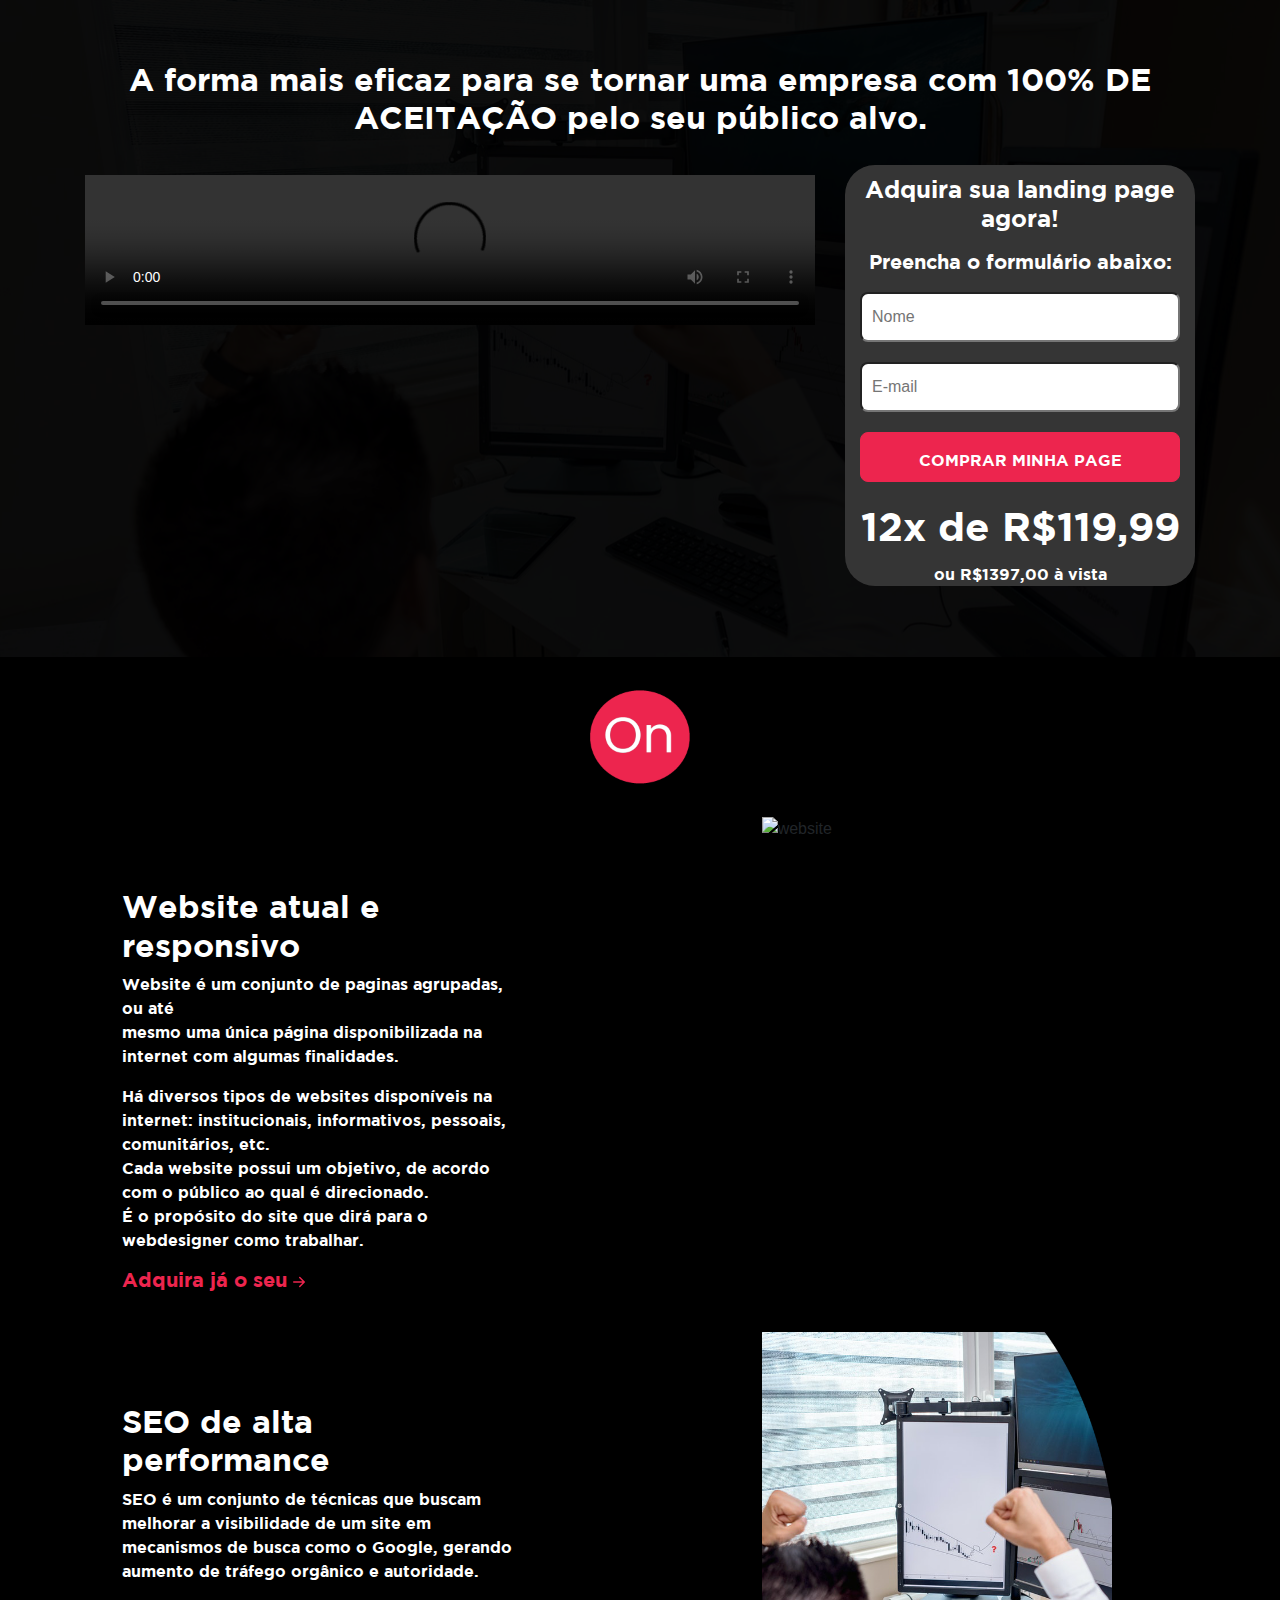
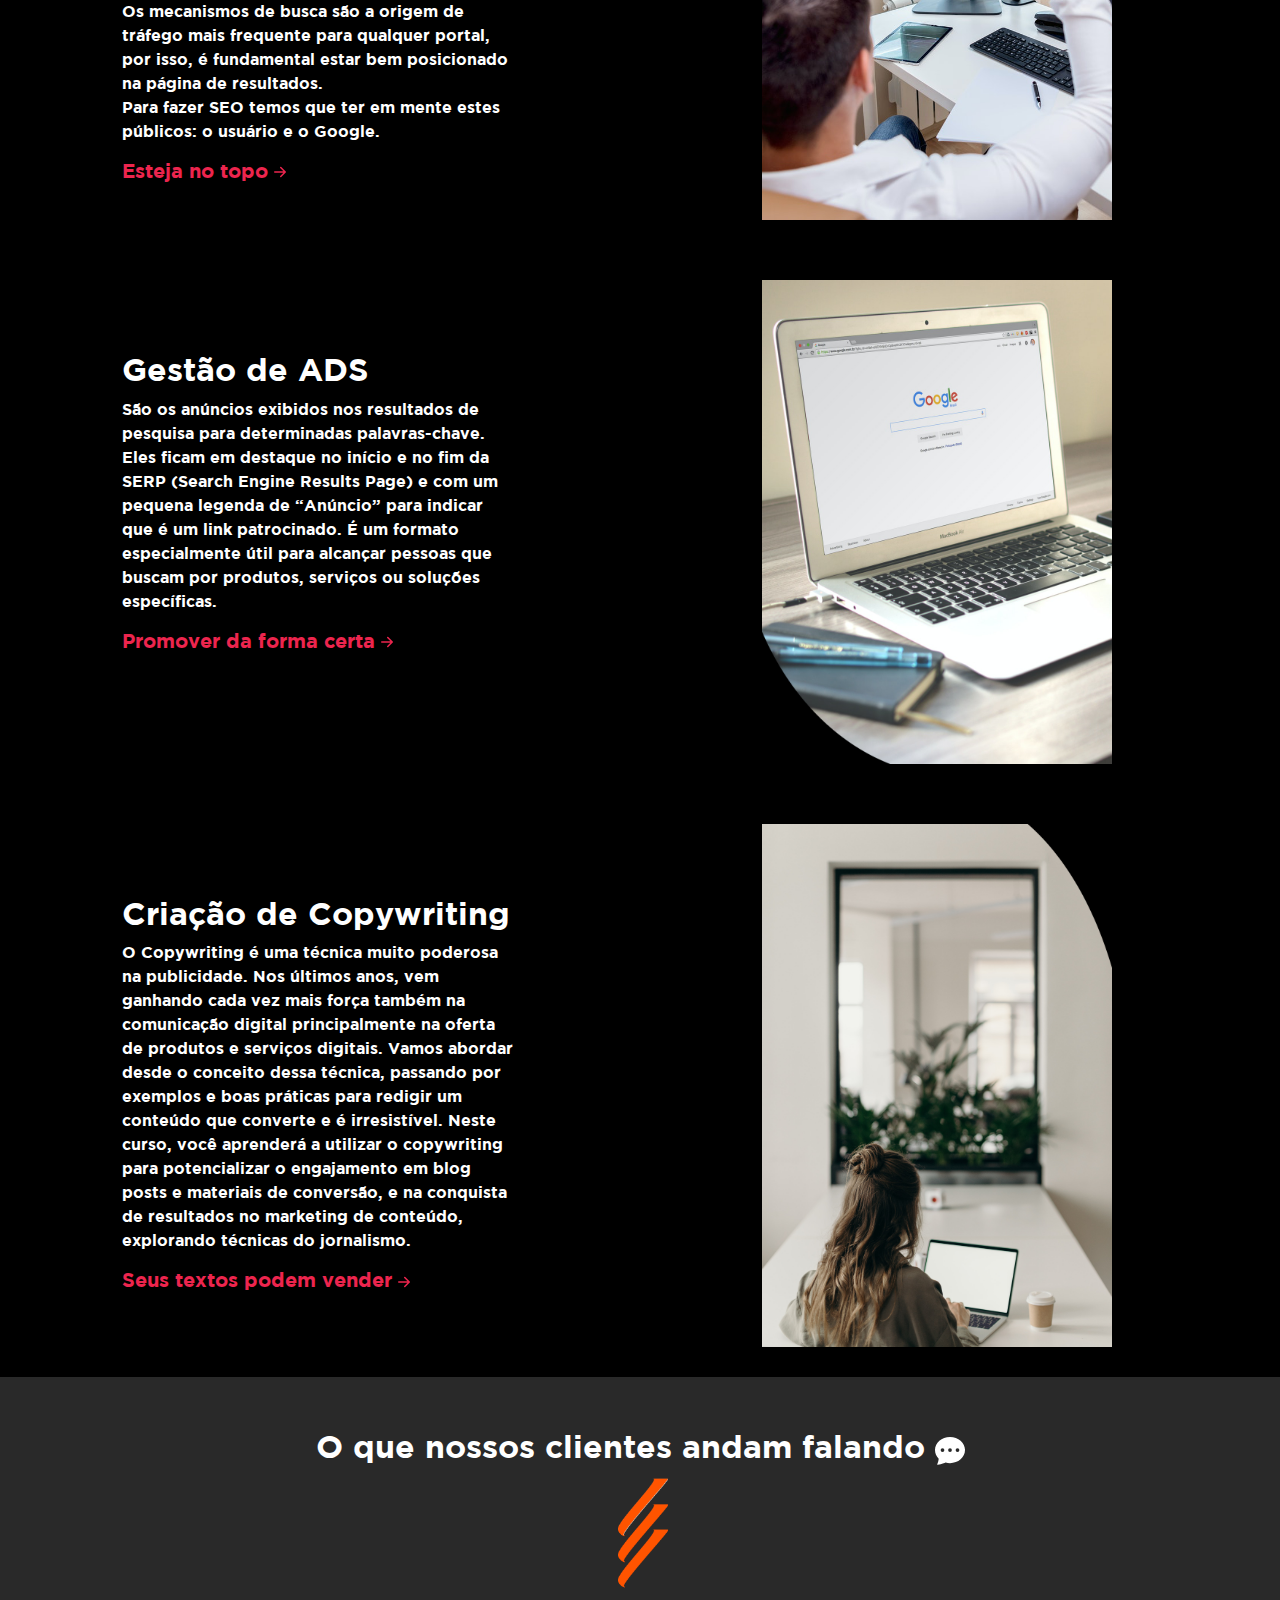
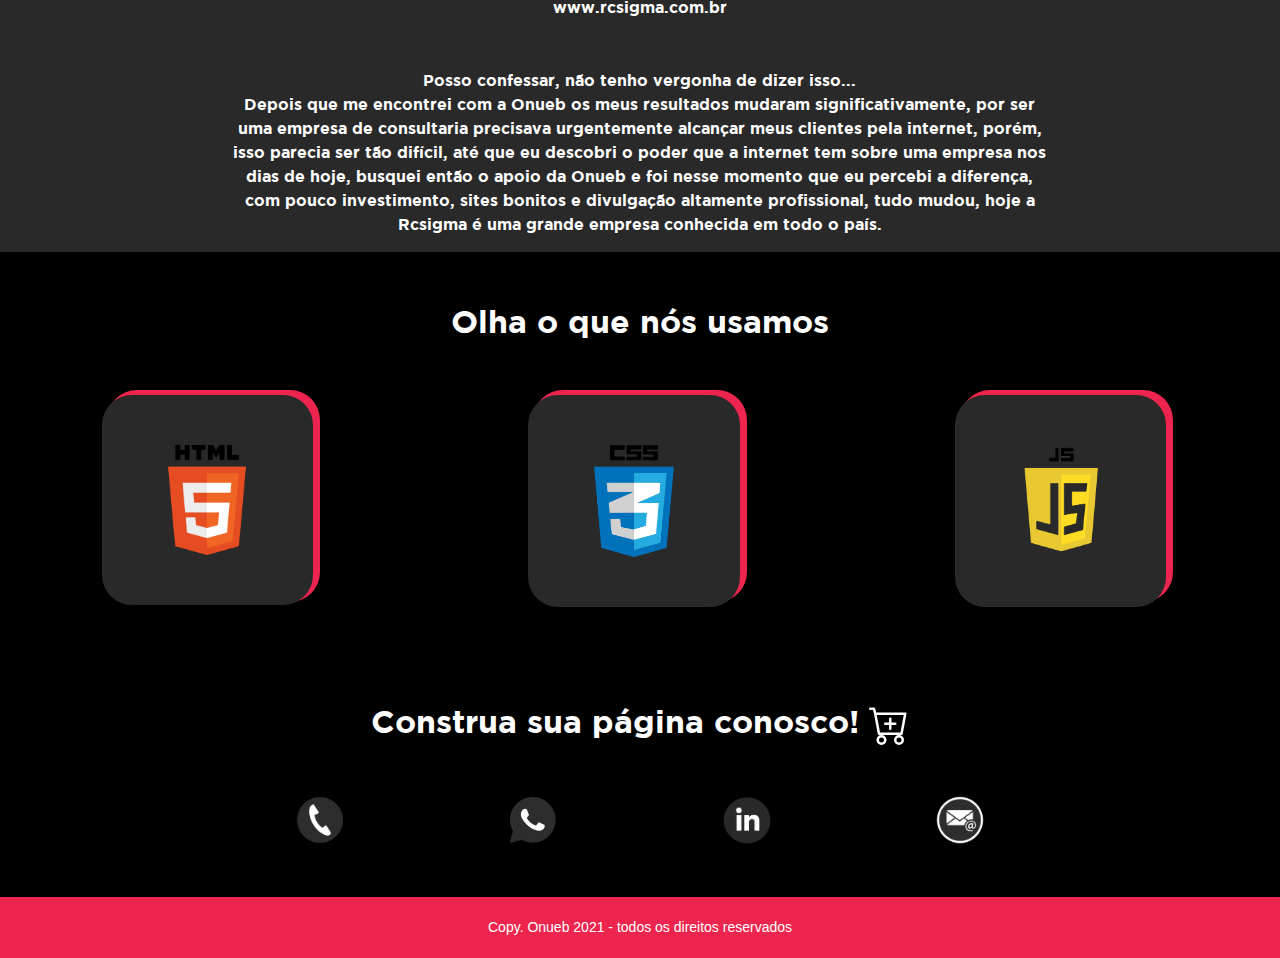
==== commit 961bdc6c: "at" ====
--- a/landing.html
+++ b/landing.html
@@ -135,7 +135,9 @@
 
 <!---Depoimento-->
 <div id="depoimento" class="container-fluid">
-    <h2>O que nossos clientes andam falando</h2>
+    <h2>O que nossos clientes andam falando     <svg xmlns="http://www.w3.org/2000/svg" width="30" height="30" fill="currentColor" class="bi bi-chat-dots-fill" viewBox="0 0 16 16">
+      <path d="M16 8c0 3.866-3.582 7-8 7a9.06 9.06 0 0 1-2.347-.306c-.584.296-1.925.864-4.181 1.234-.2.032-.352-.176-.273-.362.354-.836.674-1.95.77-2.966C.744 11.37 0 9.76 0 8c0-3.866 3.582-7 8-7s8 3.134 8 7zM5 8a1 1 0 1 0-2 0 1 1 0 0 0 2 0zm4 0a1 1 0 1 0-2 0 1 1 0 0 0 2 0zm3 1a1 1 0 1 0 0-2 1 1 0 0 0 0 2z"/>
+    </svg></h2>
     <img src="imagens/rcsigma.png" width="100px" alt=""><br>
     <a id="link" href="http://rcsigma.com.br/" target="target-blank">www.rcsigma.com.br</a><br><br><br>
     <div class="row">
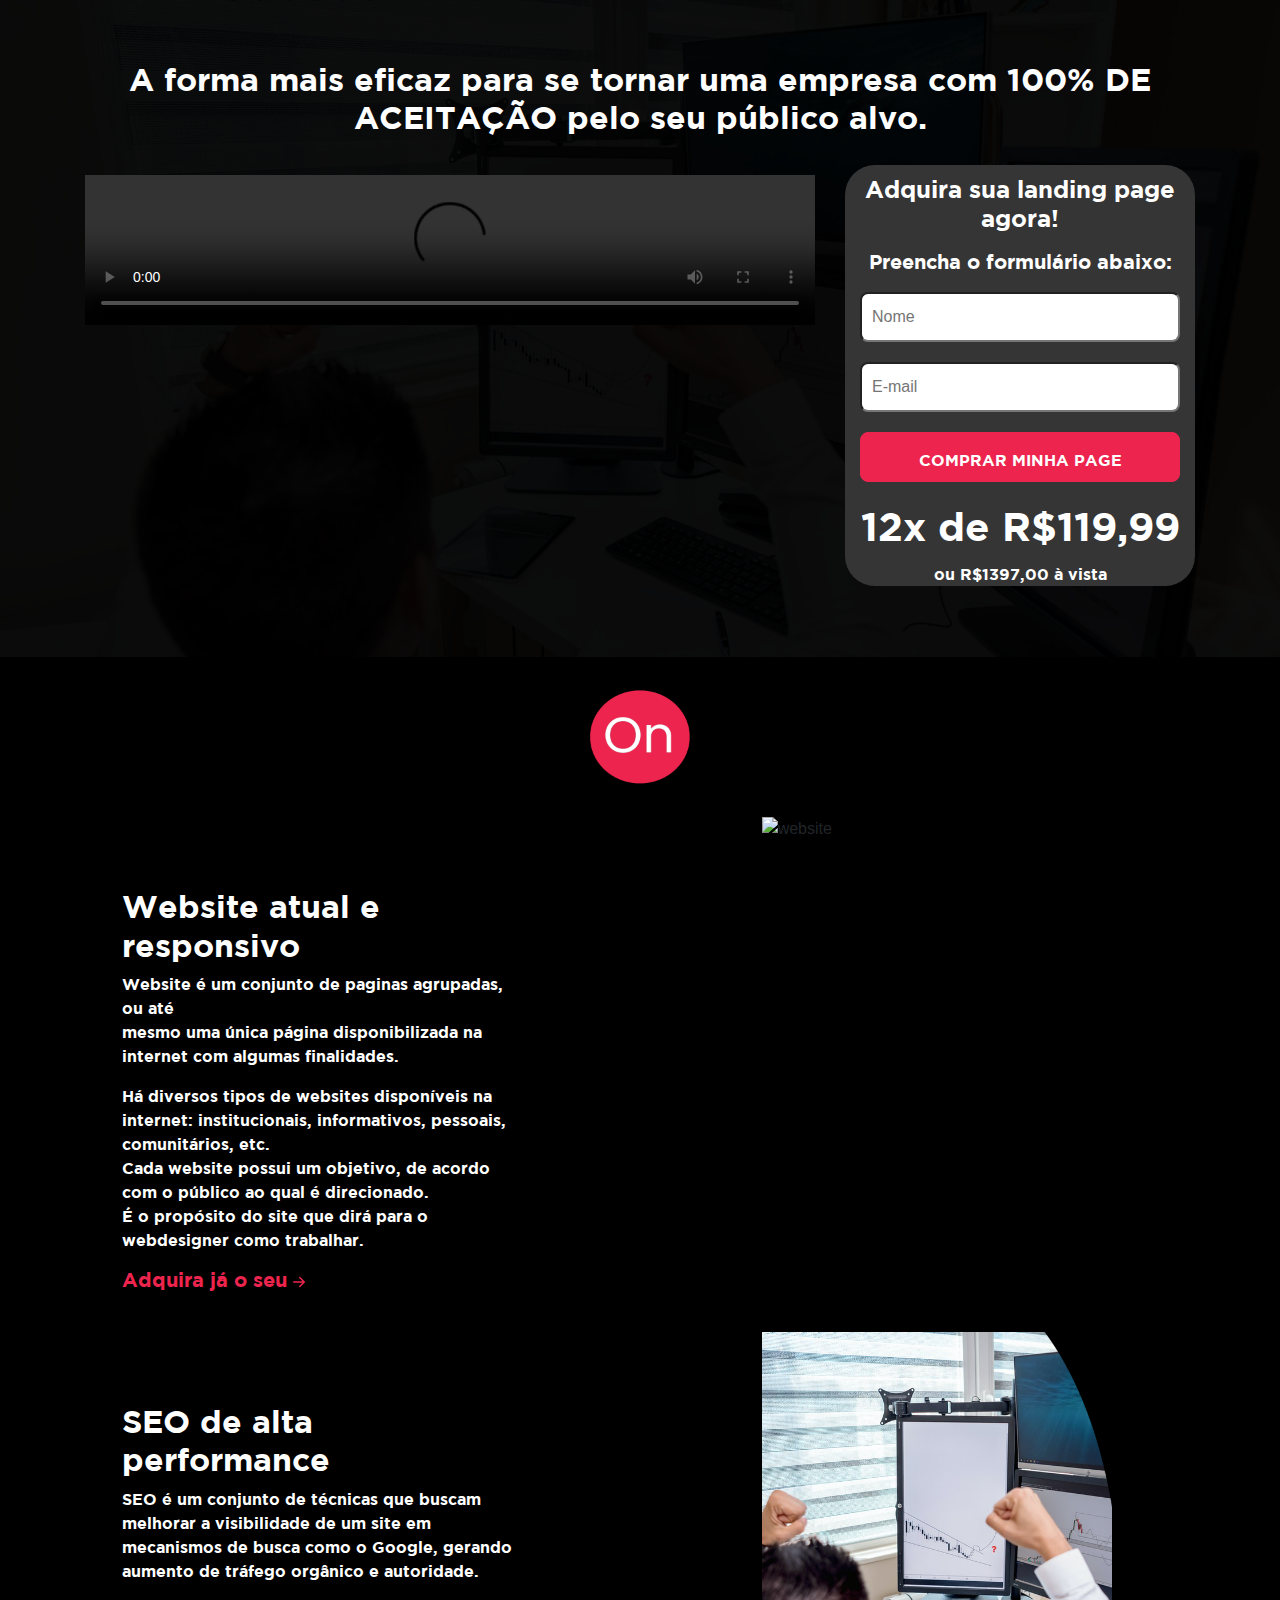
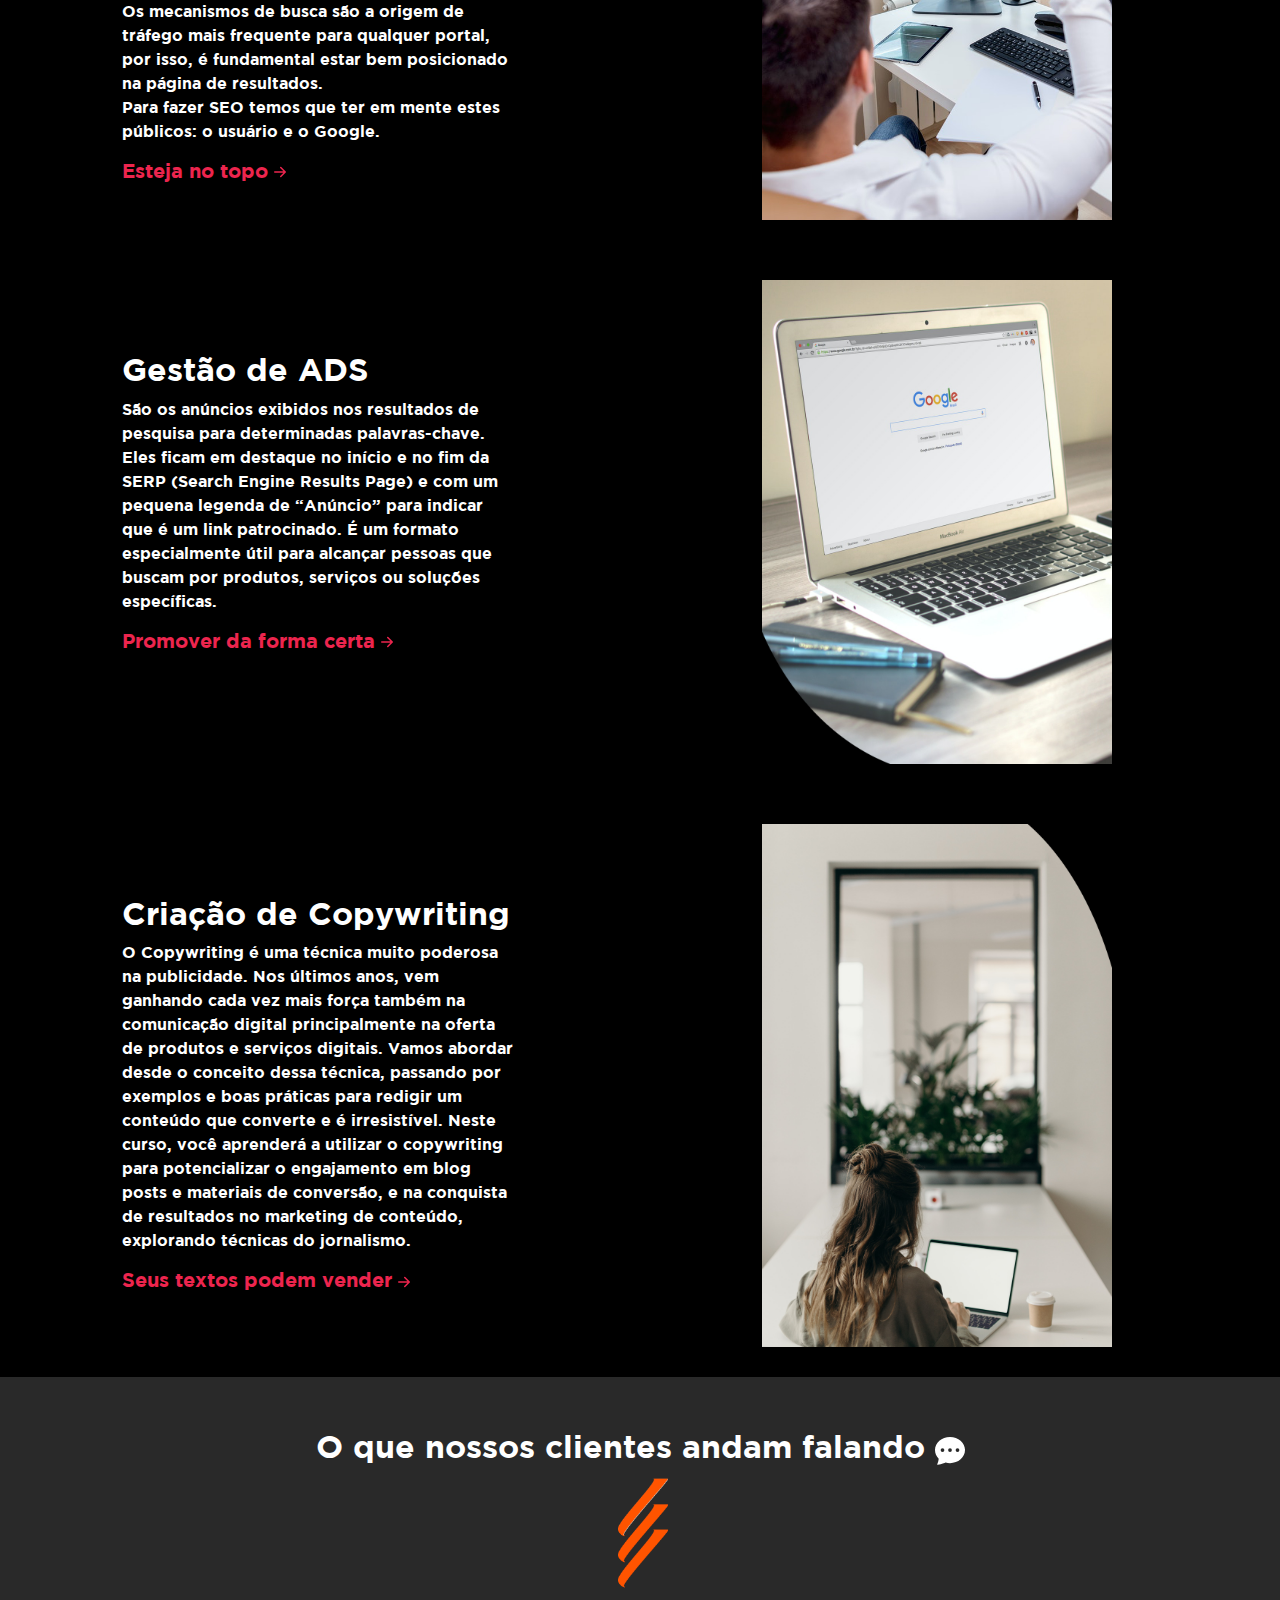
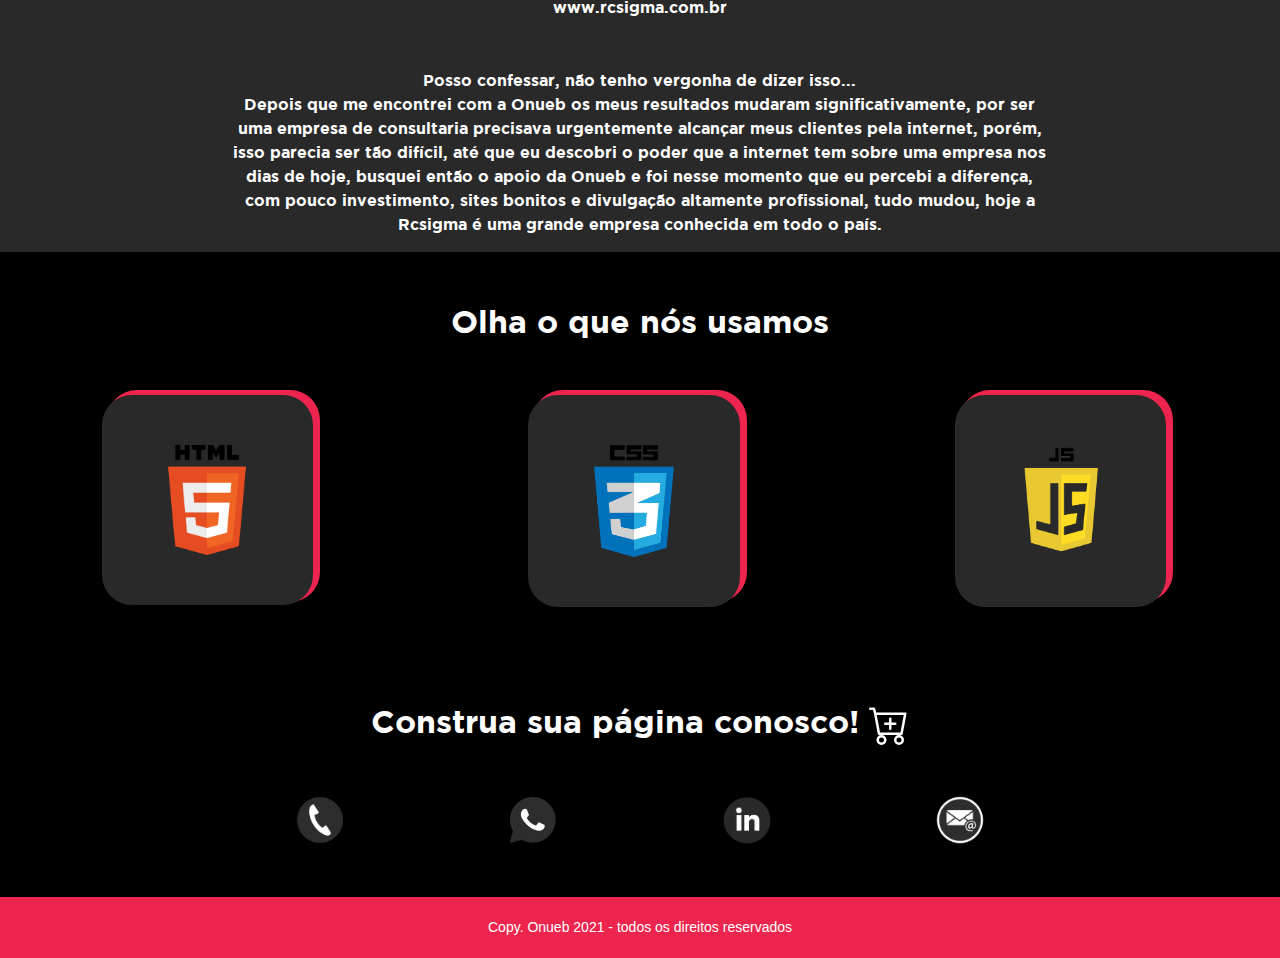
==== commit c0e7cf9c: "Sub" ====
--- a/landing.html
+++ b/landing.html
@@ -47,10 +47,10 @@
             <section id="form">
                 <h4>Adquira sua landing page agora!</h4>
                 <h5>Preencha o formulário abaixo:</h5>
-                <form action="">
-                    <input id="um" type="text" placeholder="Nome"><br>
-                    <input type="text" placeholder="E-mail"><br>
-                    <button id="button"  class="btn btn-custom"><p>COMPRAR MINHA PAGE</p></button><br>
+                <form action="https://formspree.io/romilsoncavalcante8@gmail.com" method="post">
+                    <input id="um" type="text" placeholder="Nome" name="Nome"><br>
+                    <input type="text" placeholder="E-mail" name="Email"><br>
+                    <button type="submit" id="button"  class="btn btn-custom"><p>COMPRAR MINHA PAGE</p></button><br>
                     <h1 id="avista">12x de R$119,99</h1><br>
                     <p id="avista">ou R$1397,00 à vista</p>
                 </form>
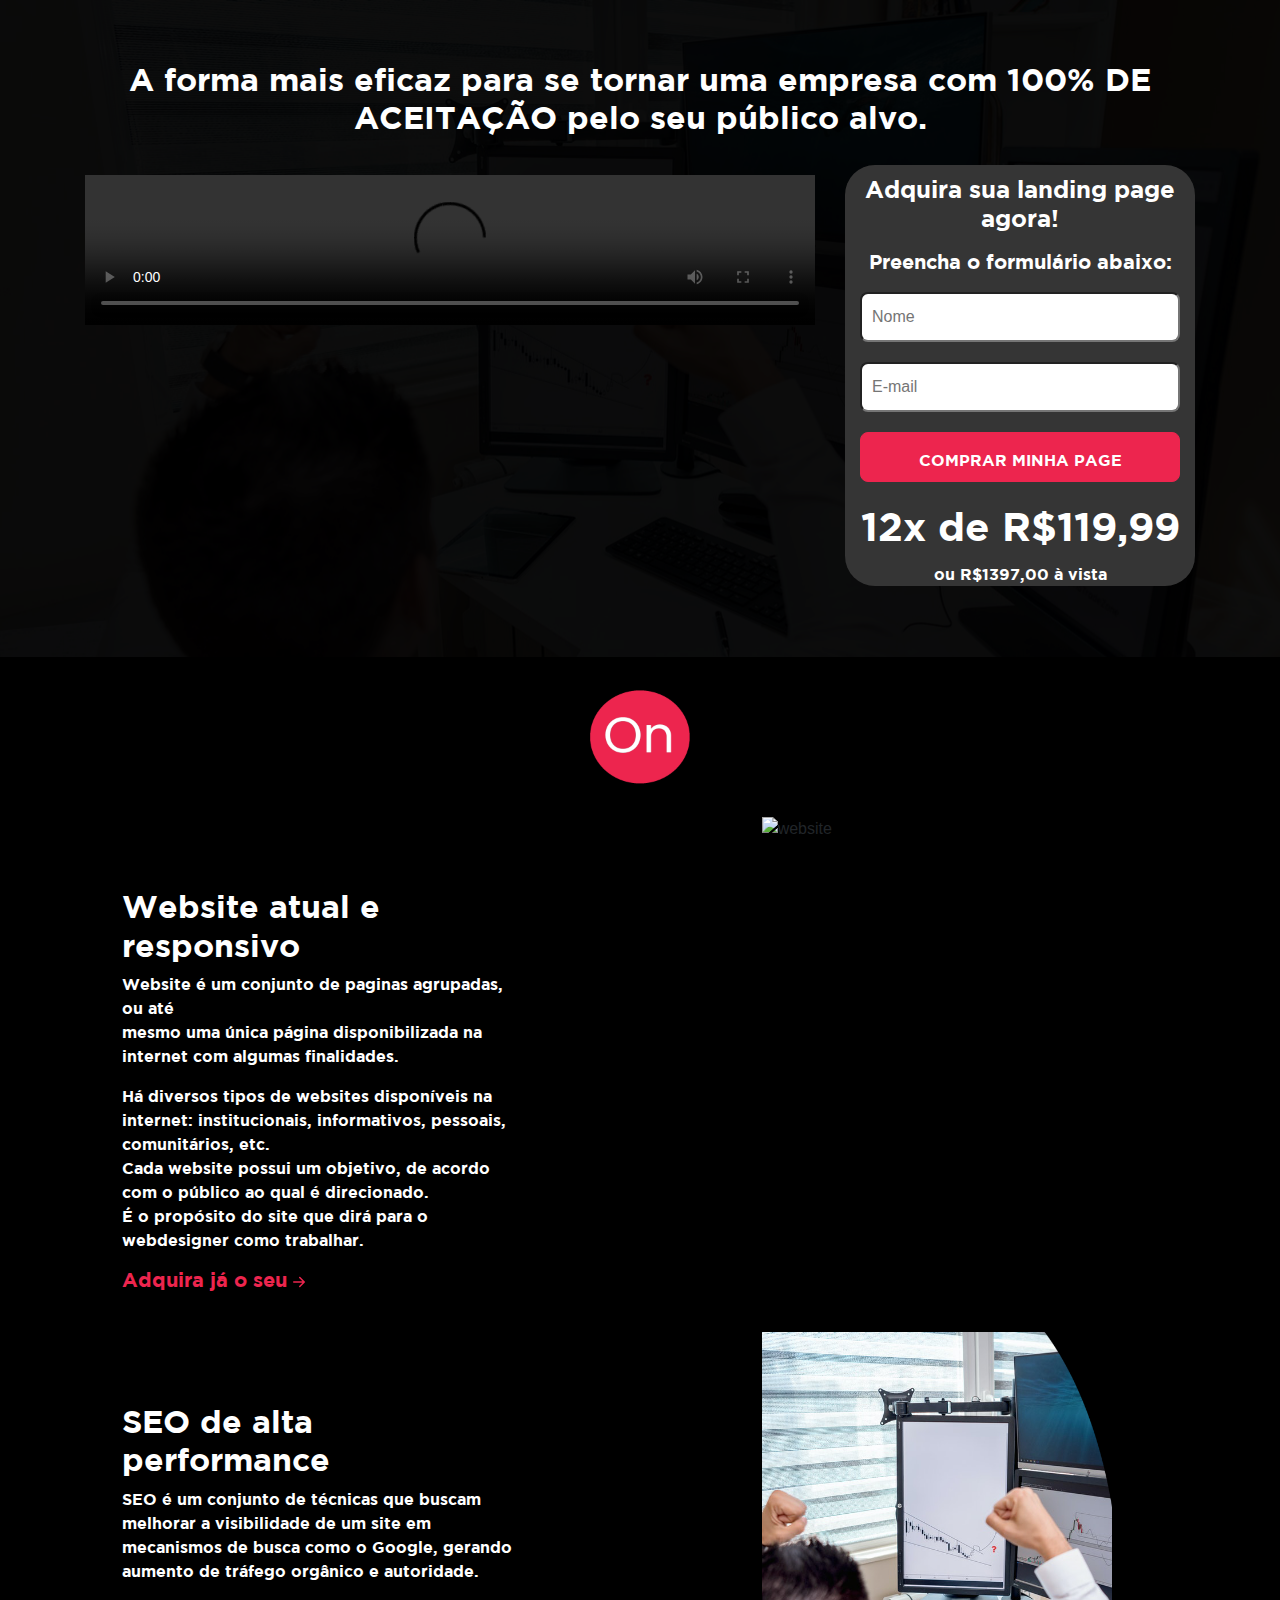
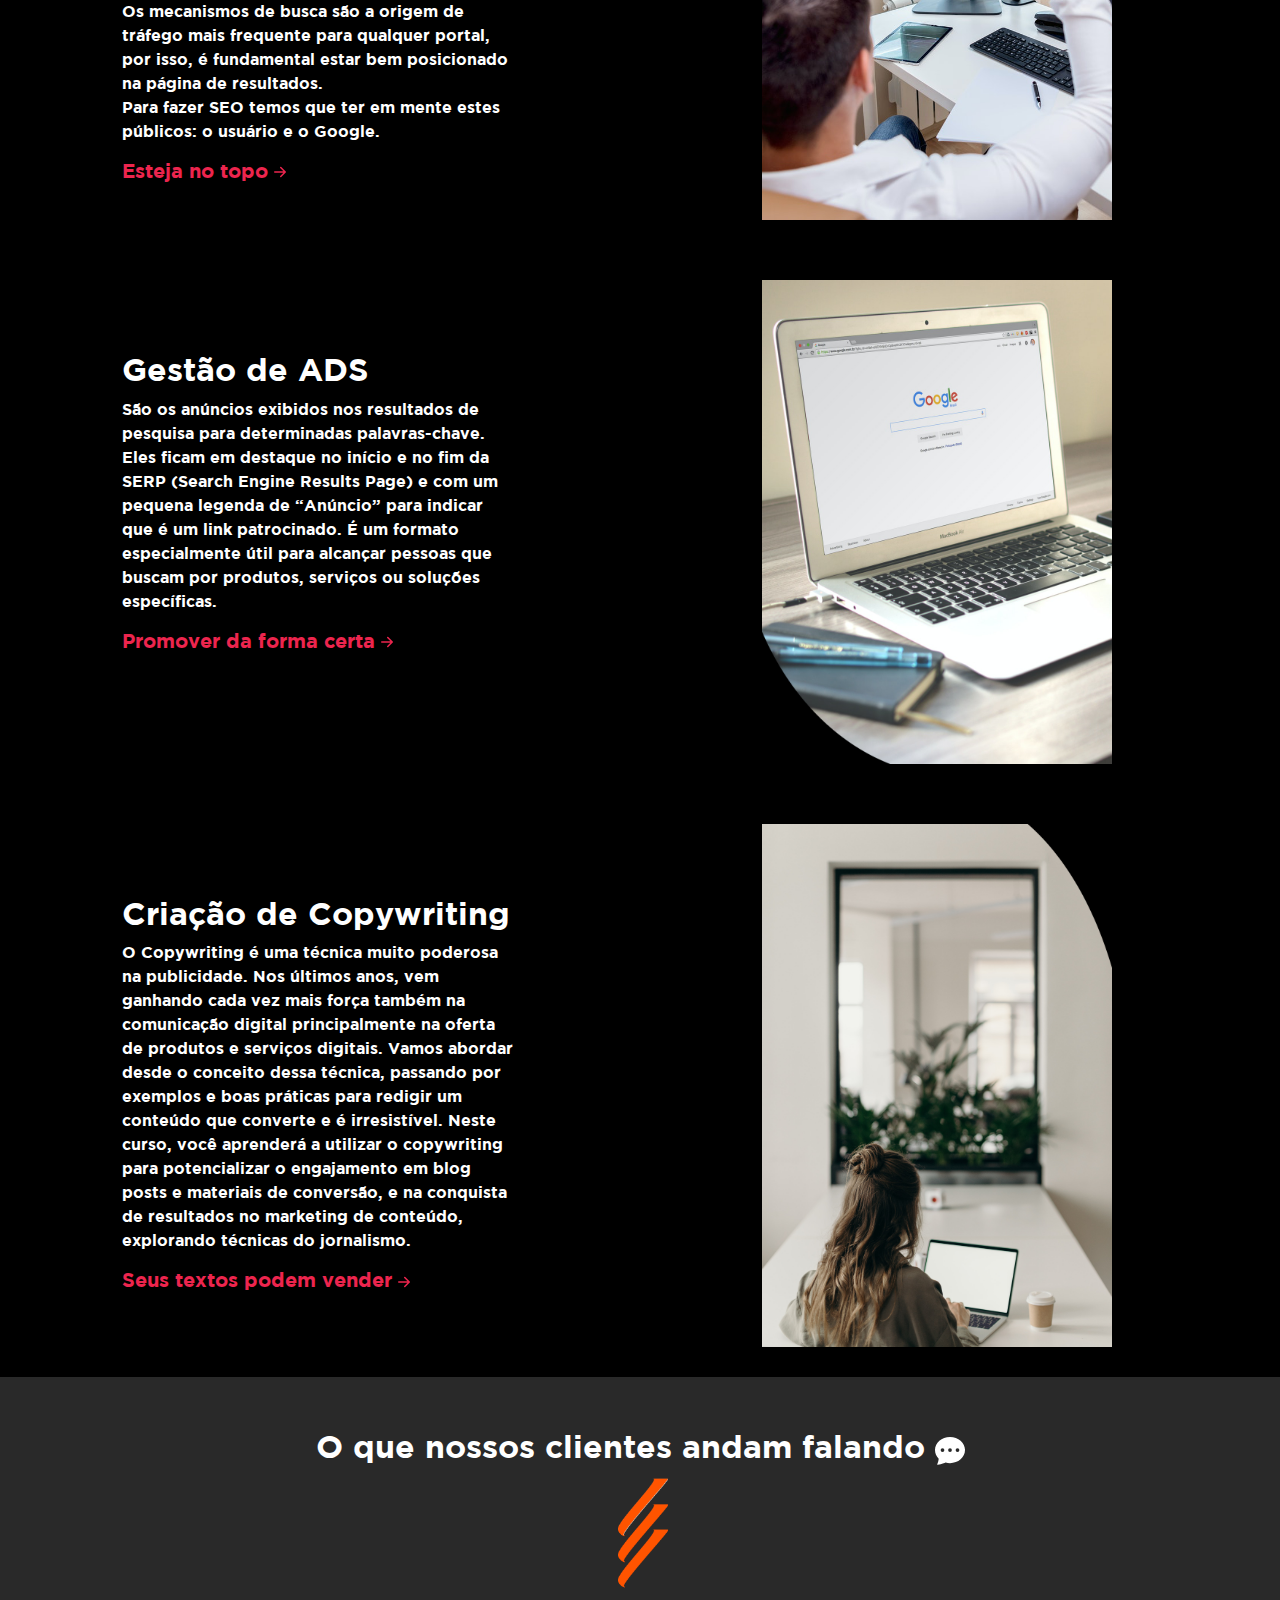
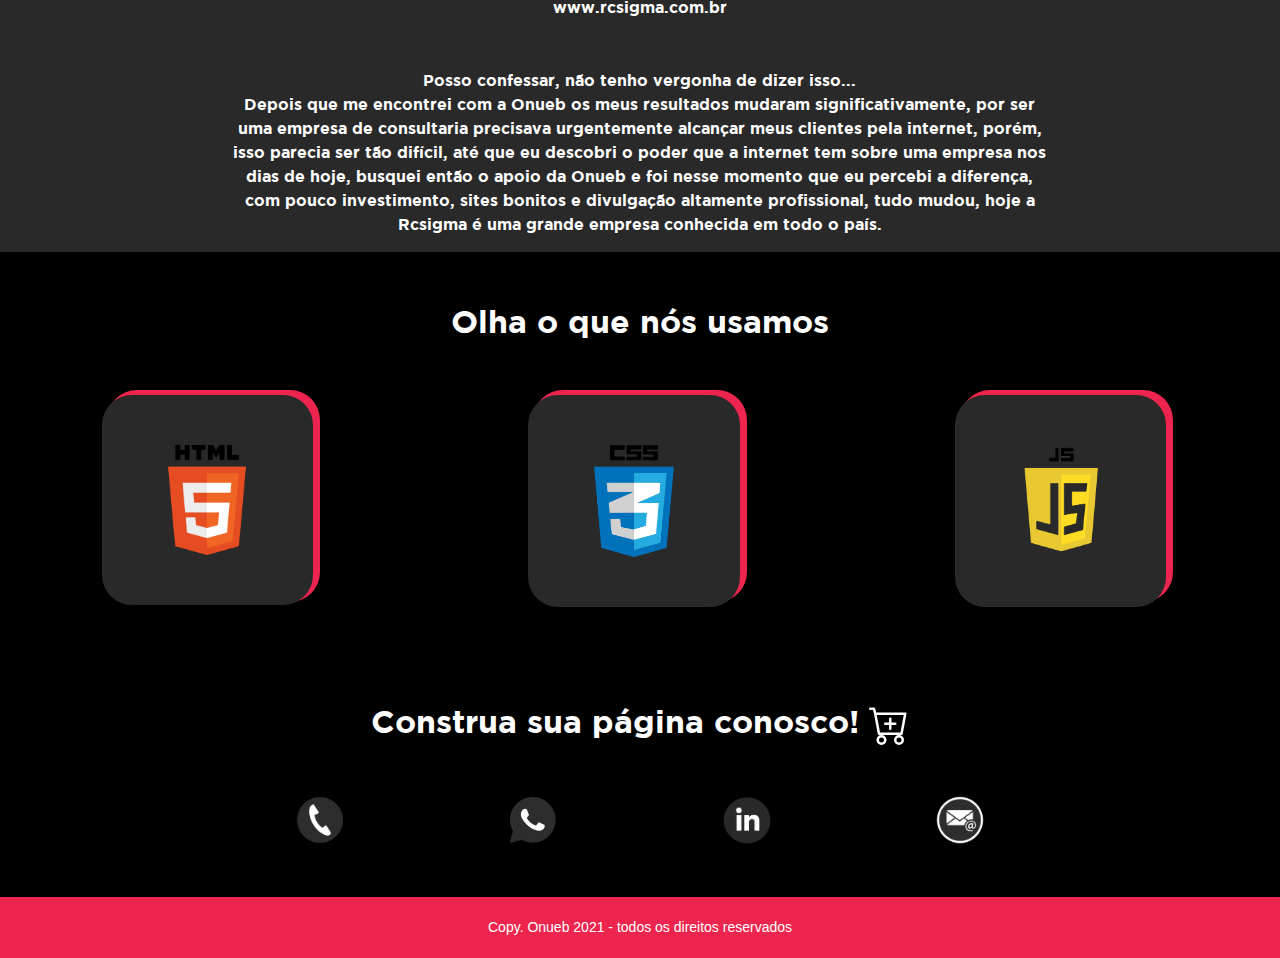
==== commit ab2513e2: "sub" ====
--- a/landing.html
+++ b/landing.html
@@ -47,10 +47,10 @@
             <section id="form">
                 <h4>Adquira sua landing page agora!</h4>
                 <h5>Preencha o formulário abaixo:</h5>
-                <form action="https://formspree.io/romilsoncavalcante8@gmail.com" method="post">
+                <form action="https://formspree.io/f/xnqokwdv" method="post">
                     <input id="um" type="text" placeholder="Nome" name="Nome"><br>
                     <input type="text" placeholder="E-mail" name="Email"><br>
-                    <button type="submit" id="button"  class="btn btn-custom"><p>COMPRAR MINHA PAGE</p></button><br>
+                    <button type="submit"  value="Send" id="button"  class="btn btn-custom"><p>COMPRAR MINHA PAGE</p></button><br>
                     <h1 id="avista">12x de R$119,99</h1><br>
                     <p id="avista">ou R$1397,00 à vista</p>
                 </form>
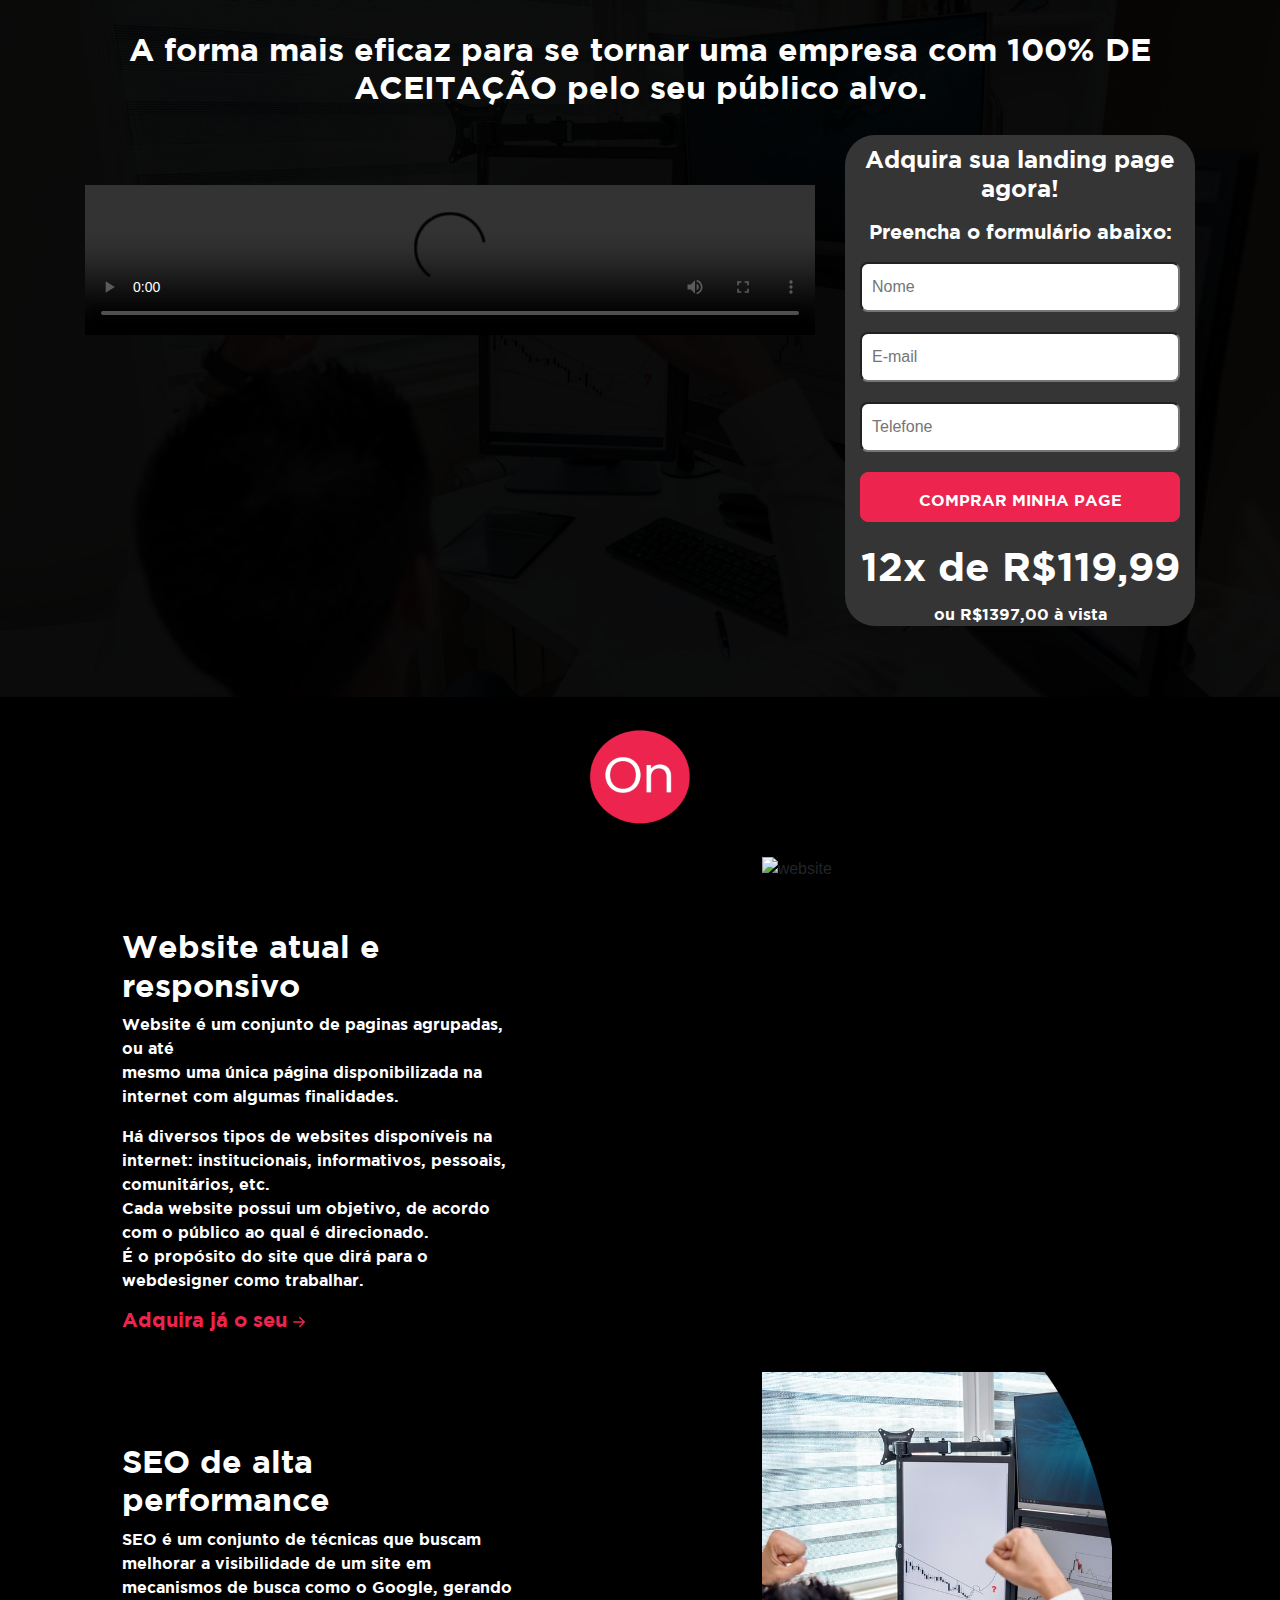
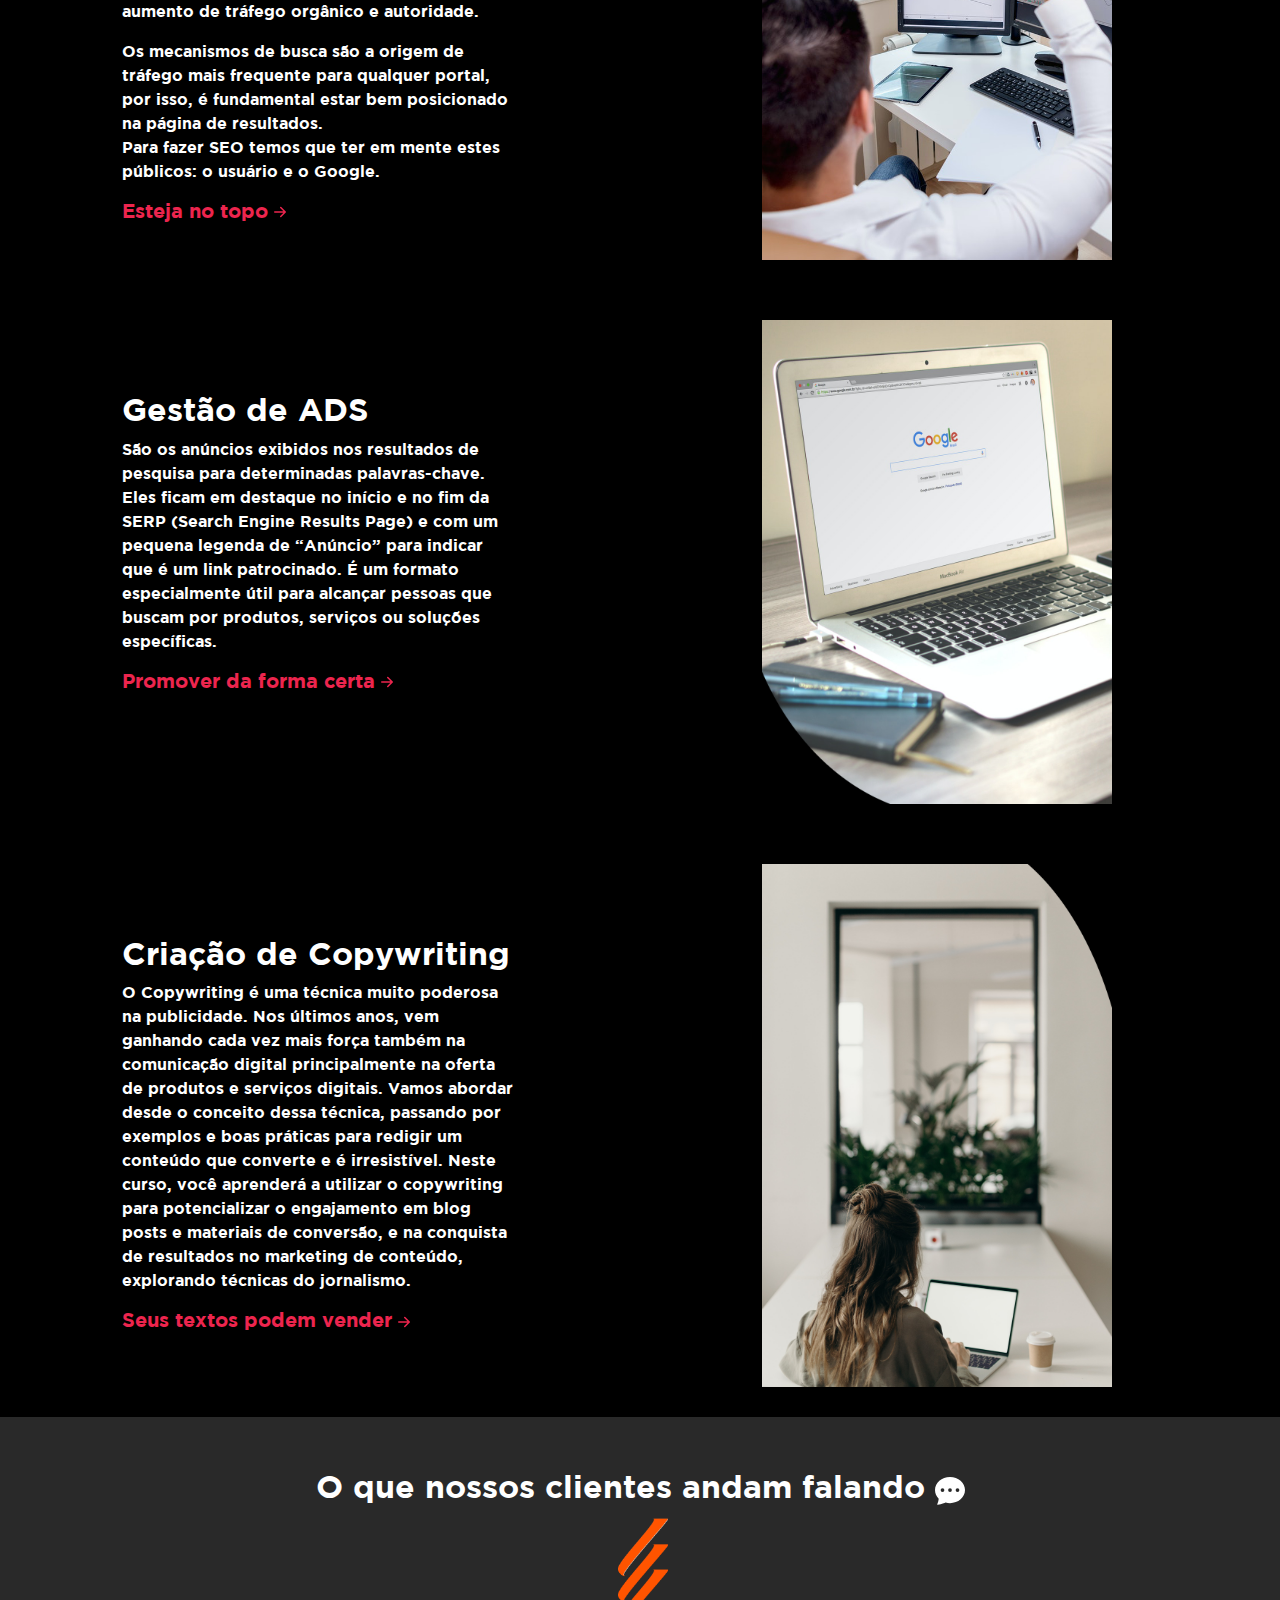
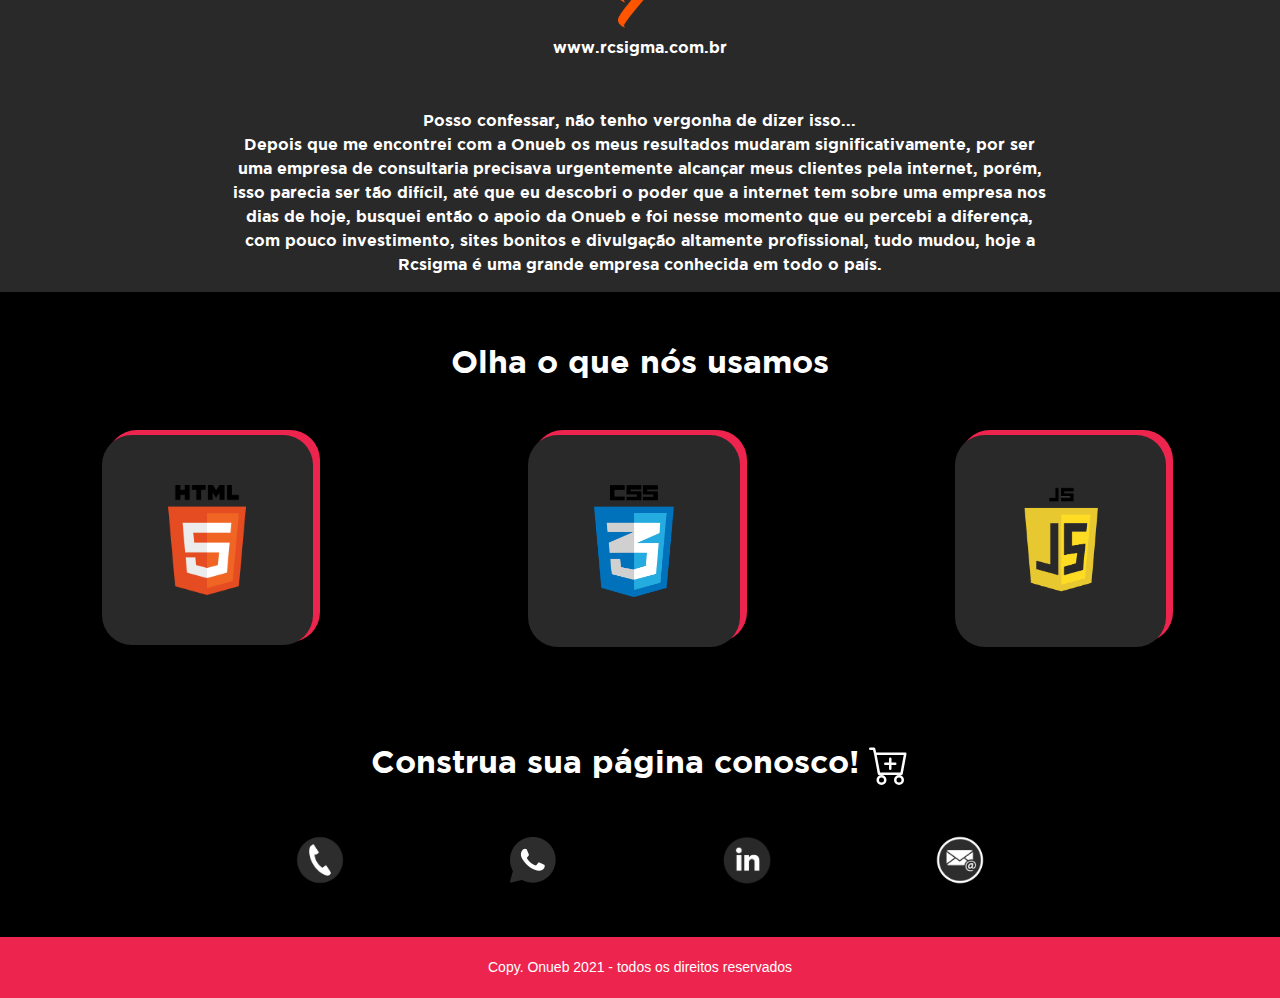
==== commit 7bd9852d: "SUb" ====
--- a/landing.html
+++ b/landing.html
@@ -39,7 +39,7 @@
     <div class="container">
     <div class="row">
         <div class="col-sm-8">
-            <video width="100%" controls style="margin-top: 10px;">
+            <video width="100%" controls style="margin-top: 50px;">
                 <source src="video/Meu Vídeo2.mp4" type="video/mp4">
               </video>
         </div>
@@ -50,6 +50,7 @@
                 <form action="https://formspree.io/f/xnqokwdv" method="post">
                     <input id="um" type="text" placeholder="Nome" name="Nome"><br>
                     <input type="text" placeholder="E-mail" name="Email"><br>
+                    <input type="number" placeholder="Telefone" name="Numero"><br>
                     <button type="submit"  value="Send" id="button"  class="btn btn-custom"><p>COMPRAR MINHA PAGE</p></button><br>
                     <h1 id="avista">12x de R$119,99</h1><br>
                     <p id="avista">ou R$1397,00 à vista</p>
--- a/css/landing.css
+++ b/css/landing.css
@@ -55,7 +55,7 @@
     font-family: GOTHAM;
     color: white;
     text-align: center;
-    padding-top: 60px;
+    padding-top: 30px;
     padding-bottom: 20px;
 }
 
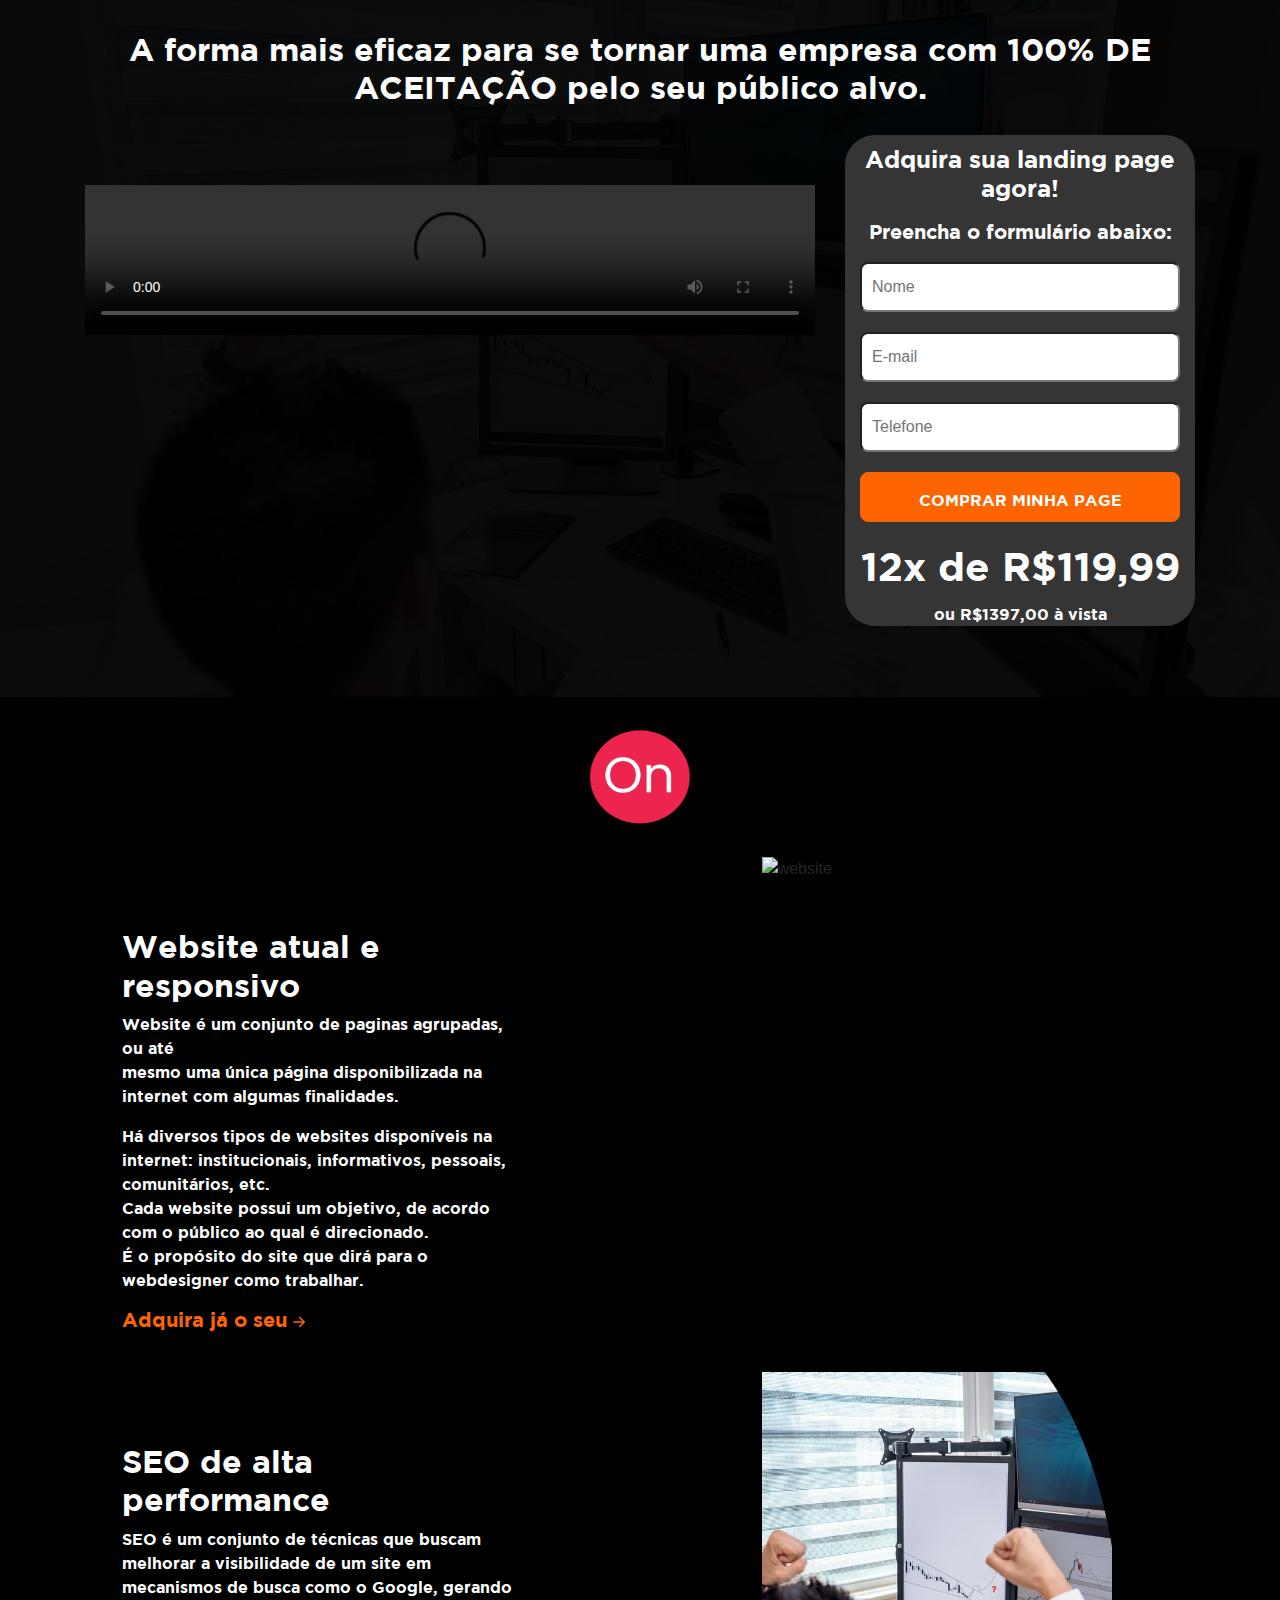
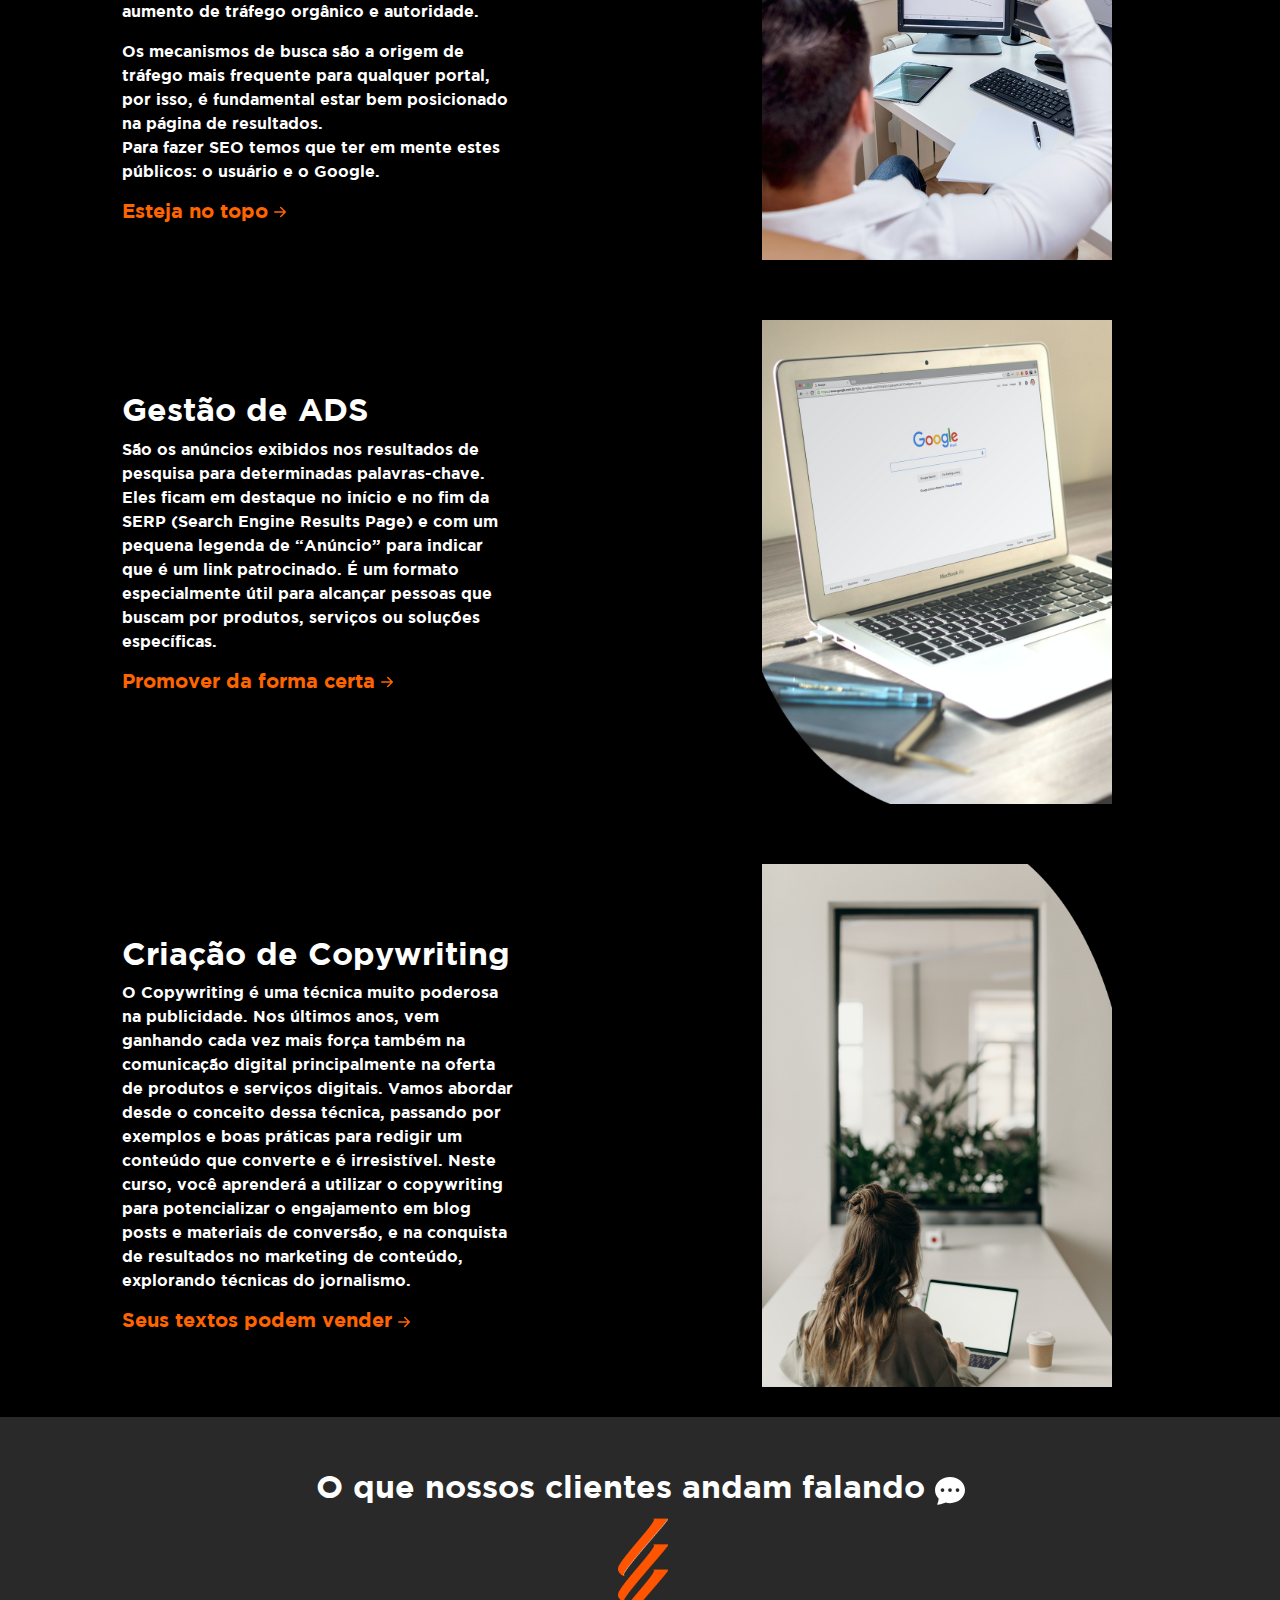
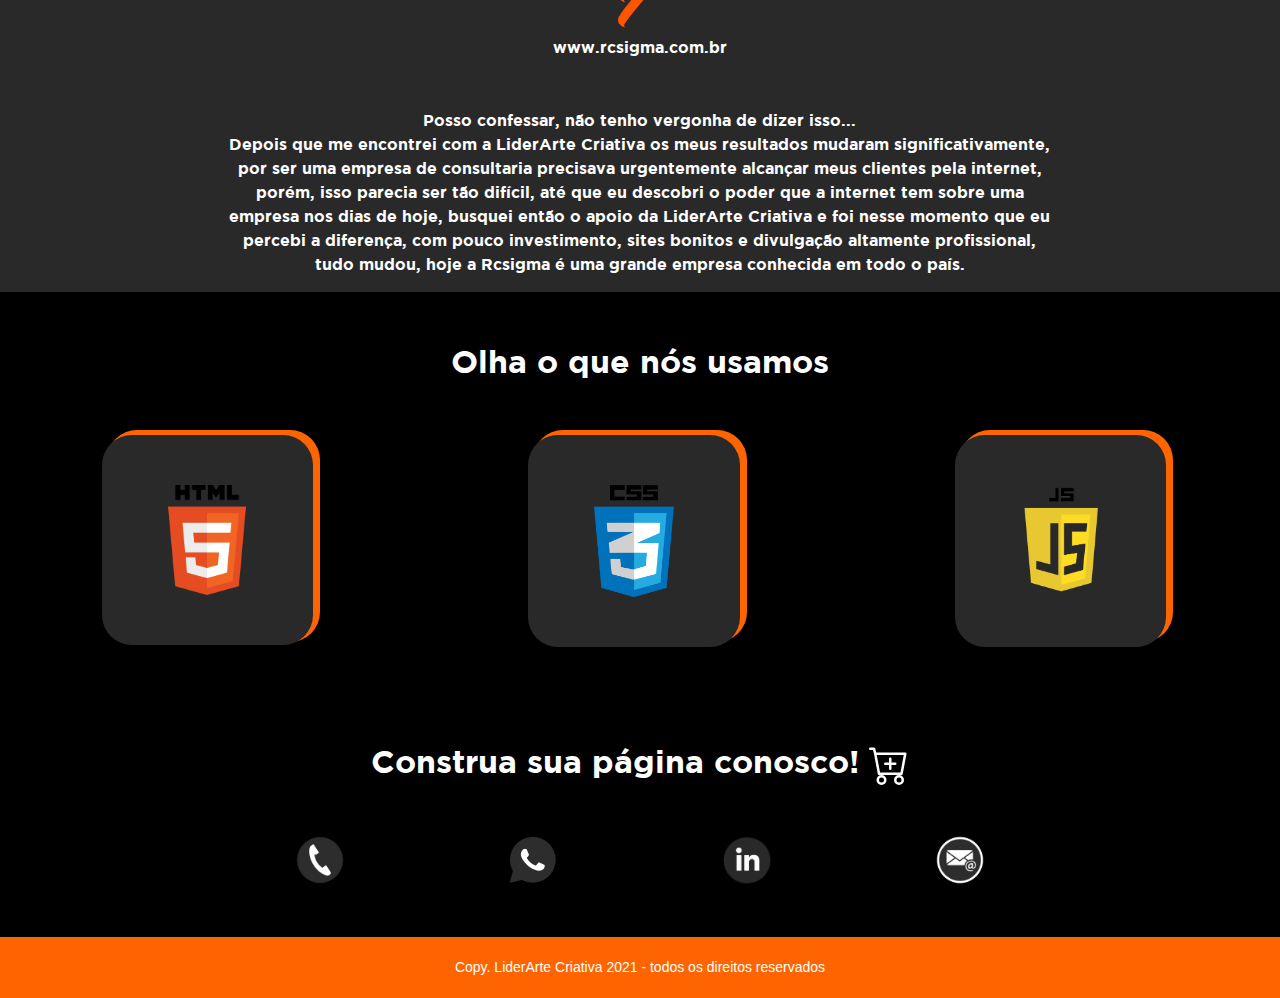
==== commit 5f7da9d8: "atua" ====
--- a/landing.html
+++ b/landing.html
@@ -8,11 +8,11 @@
     <link rel="stylesheet" href="css/landing.css">
     <link rel=icon href="imagens/fav.png" sizes="15x15"  type="image/png">
         <meta charset="utf-8">
-        <meta name="description" content="A Onueb é a agência de criação de site mais completa para 
-        sua empresa, conte conosco para criar um site lindo. Onueb. Criação de sites.">
+        <meta name="description" content="A LiderArte Criativa é a agência de criação de site mais completa para 
+        sua empresa, conte conosco para criar um site lindo. LiderArte Criativa. Criação de sites.">
         <meta name=”robots” content=”noindex”>
-        <meta name="keywords" content="onueb, criação de site,"/>
-        <meta name=”creator” content=”Onueb”>
+        <meta name="keywords" content="LiderArte Criativa, criação de site,"/>
+        <meta name=”creator” content=”LiderArte Criativa”>
         <!--Mobile-->
         <meta name="viewport" content="width=device-width, initial-scale=1">
 
@@ -65,7 +65,7 @@
 
 <div id="website" class="container-fluid">
     <div class="container" style="text-align: center; padding-top: 30px;">
-        <img src="imagens/fav.png" alt="onueb" width="100px">
+        <img src="imagens/fav.png" alt="LiderArte Criativa" width="100px">
 
     </div>
     <div class="row">
@@ -145,9 +145,9 @@
       <div class="col-sm-2"></div>
       <div class="col-sm-8">
     <p>Posso confessar, não tenho vergonha de dizer isso...<br>
-    Depois que me encontrei com a Onueb os meus resultados mudaram significativamente, por ser uma empresa de consultaria
+    Depois que me encontrei com a LiderArte Criativa os meus resultados mudaram significativamente, por ser uma empresa de consultaria
   precisava urgentemente alcançar meus clientes pela internet, porém, isso parecia ser tão difícil, até que eu descobri
-o poder que a internet tem sobre uma empresa nos dias de hoje, busquei então o apoio da Onueb e foi nesse momento que eu
+o poder que a internet tem sobre uma empresa nos dias de hoje, busquei então o apoio da LiderArte Criativa e foi nesse momento que eu
 percebi a diferença, com pouco investimento, sites bonitos e divulgação altamente profissional, tudo mudou, hoje a Rcsigma é uma grande empresa conhecida em todo o país.</p>
 </div>
 <div class="col-sm-2"></div>
@@ -186,7 +186,7 @@
 <!--footer-->
 <div id="footer" class="container-fluid" style="text-align: center;">
   <p id="footer">
-    Copy. Onueb 2021 - todos os direitos reservados
+    Copy. LiderArte Criativa 2021 - todos os direitos reservados
   </p>
 </div>
 </body>
--- a/css/landing.css
+++ b/css/landing.css
@@ -88,8 +88,8 @@
 }
 
 #button {
-    background-color: #ED254E;
-    border-color: #ED254E;
+    background-color: #fe6500;
+    border-color: #fe6500;
     border-radius: 8px;
     width: 320px;
     height: 50px;
@@ -131,7 +131,7 @@
 }
 
 #linkescuro{
-    color: #ED254E;
+    color: #fe6500;
 }
 
 img#web{
@@ -172,11 +172,11 @@
 
 div#blocoferr{
     border-radius: 30px;
-    background-color: #ED254E;
+    background-color: #fe6500;
 }
 
 #footer{
-    background-color: #ED254E;
+    background-color: #fe6500;
     margin-bottom: 0px;
 }
 
